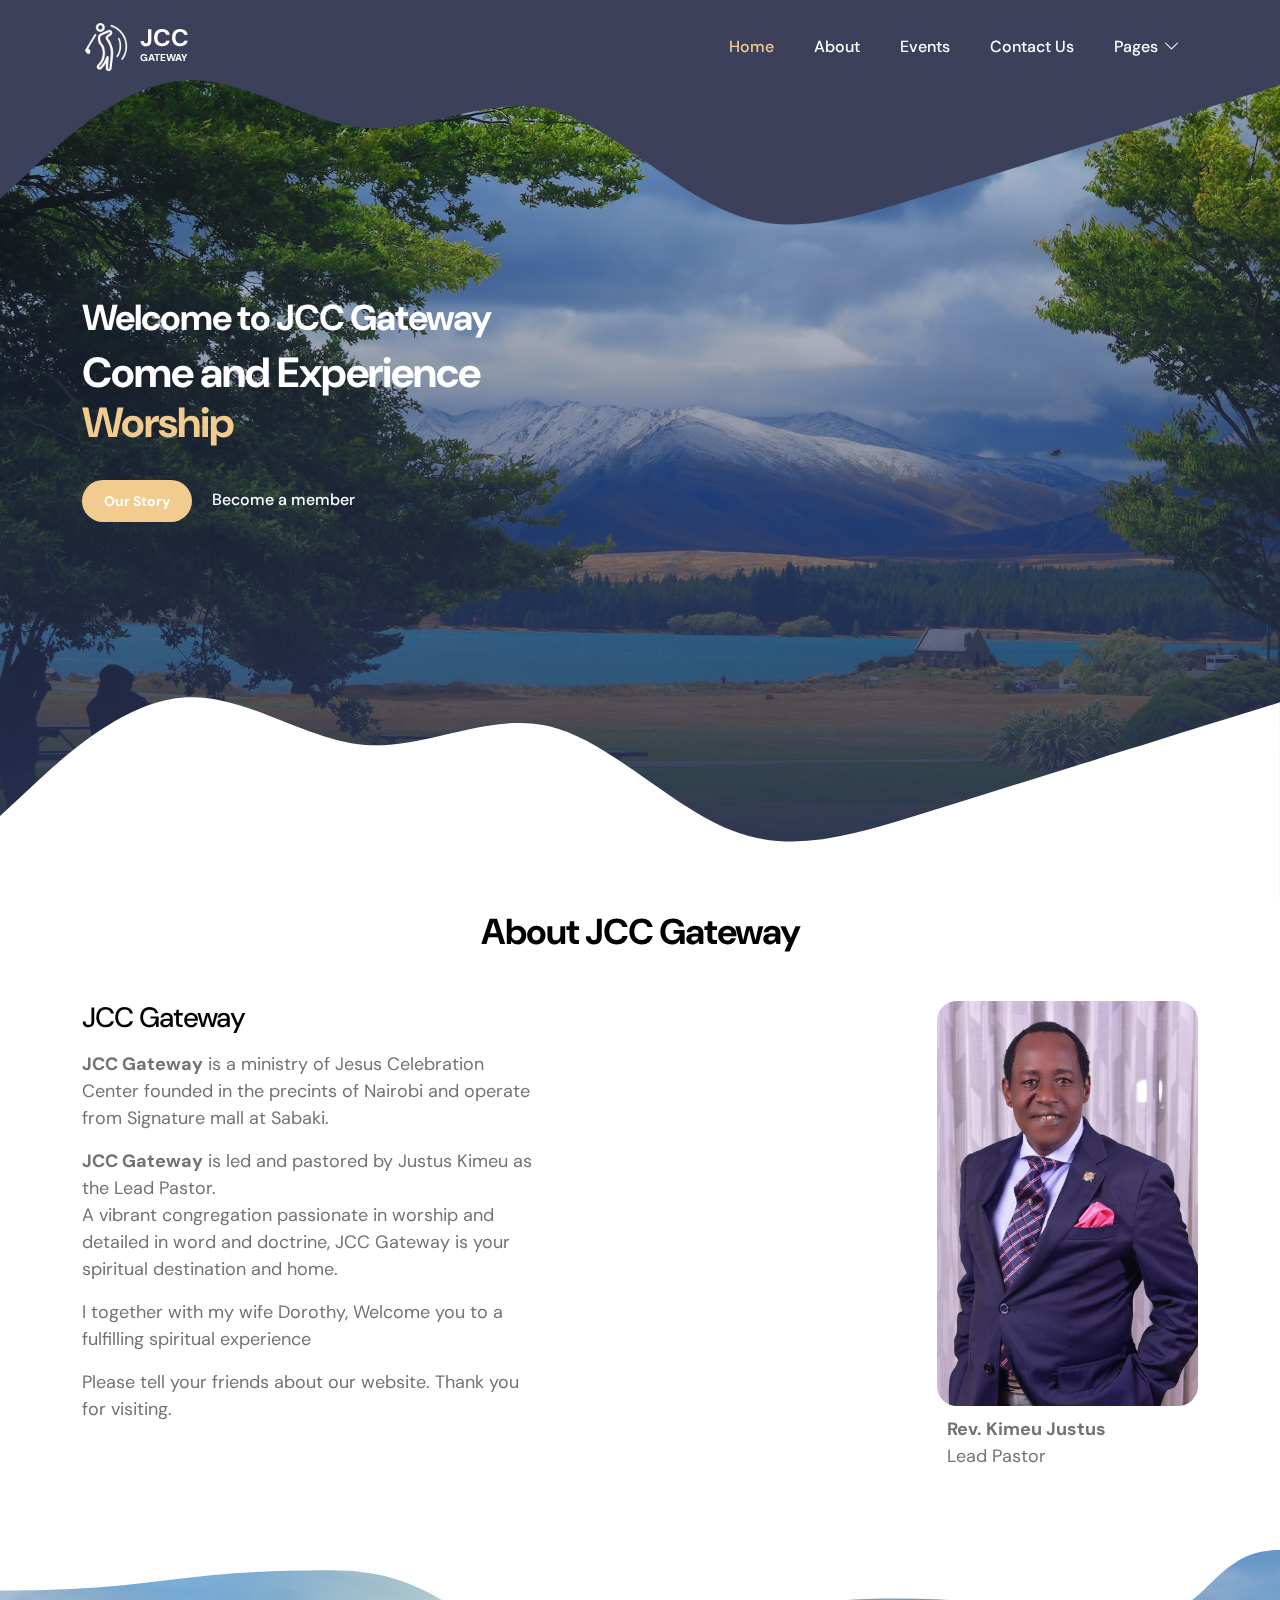
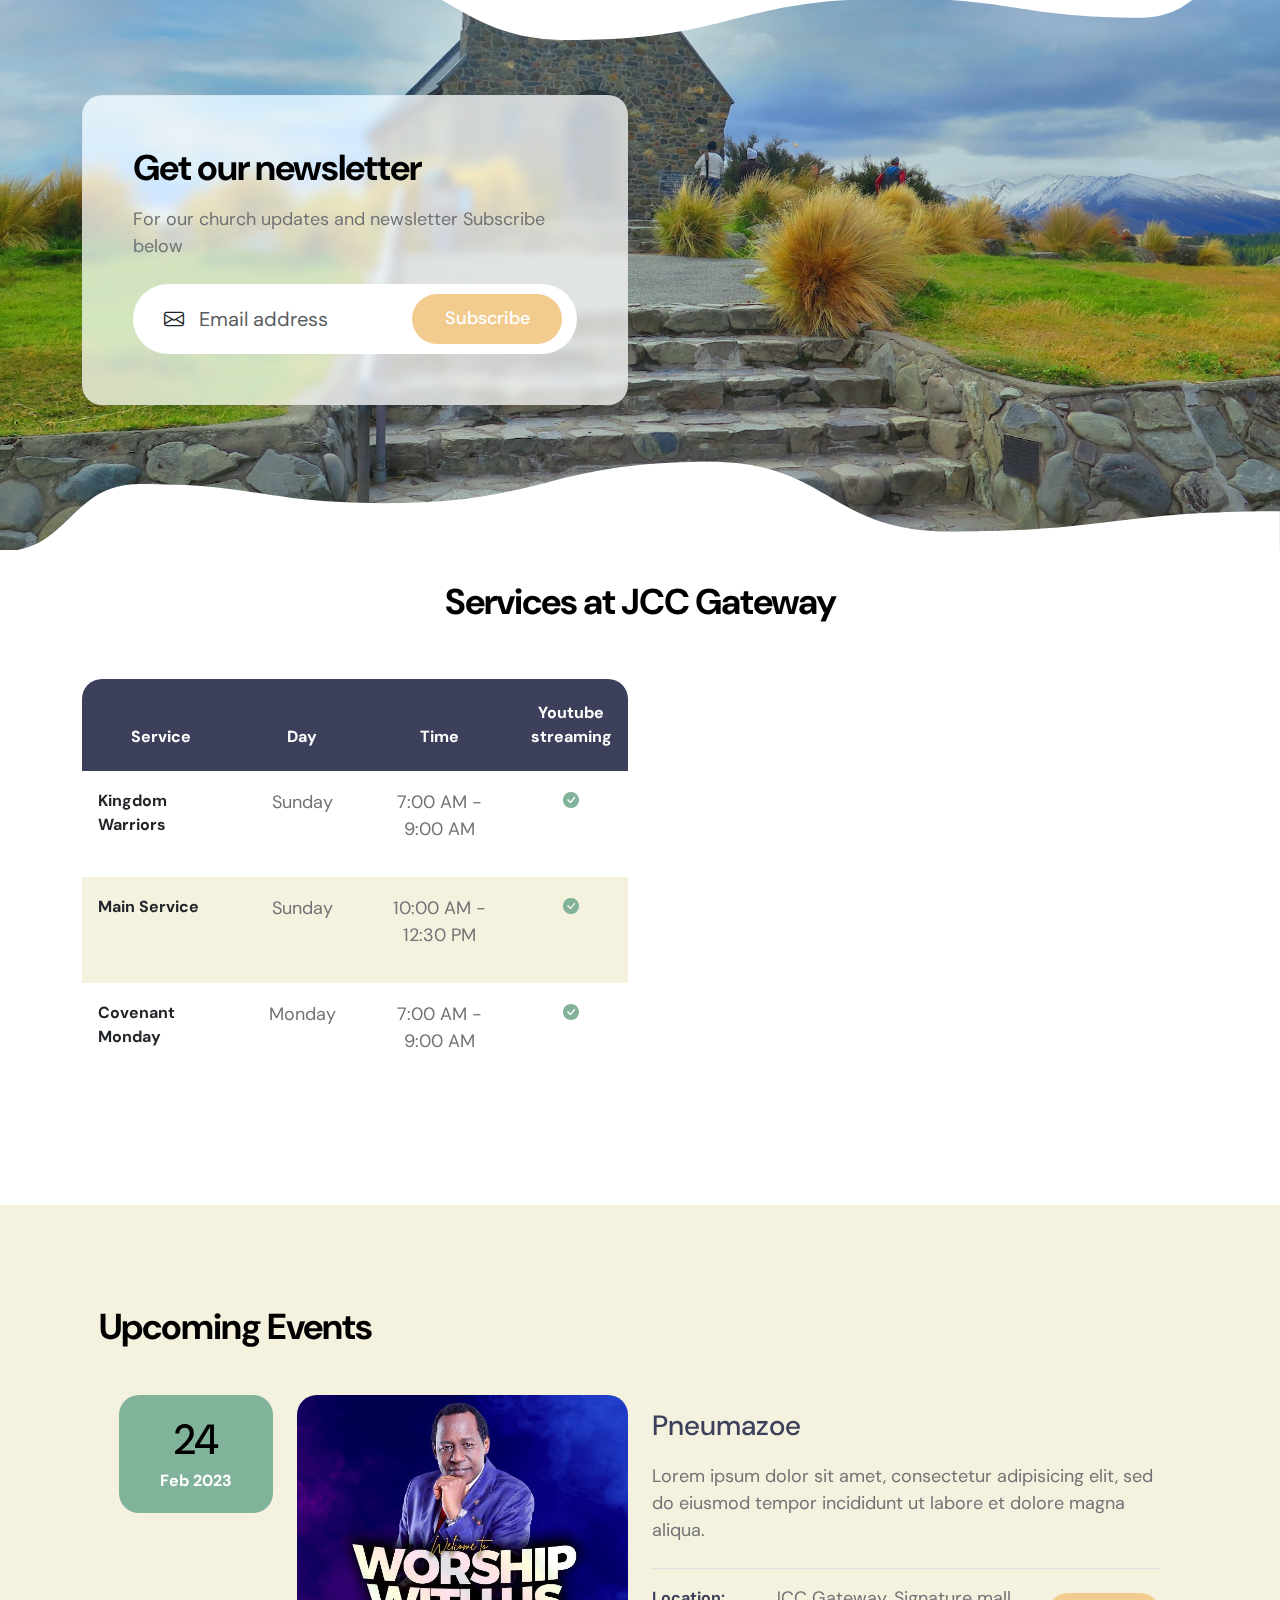
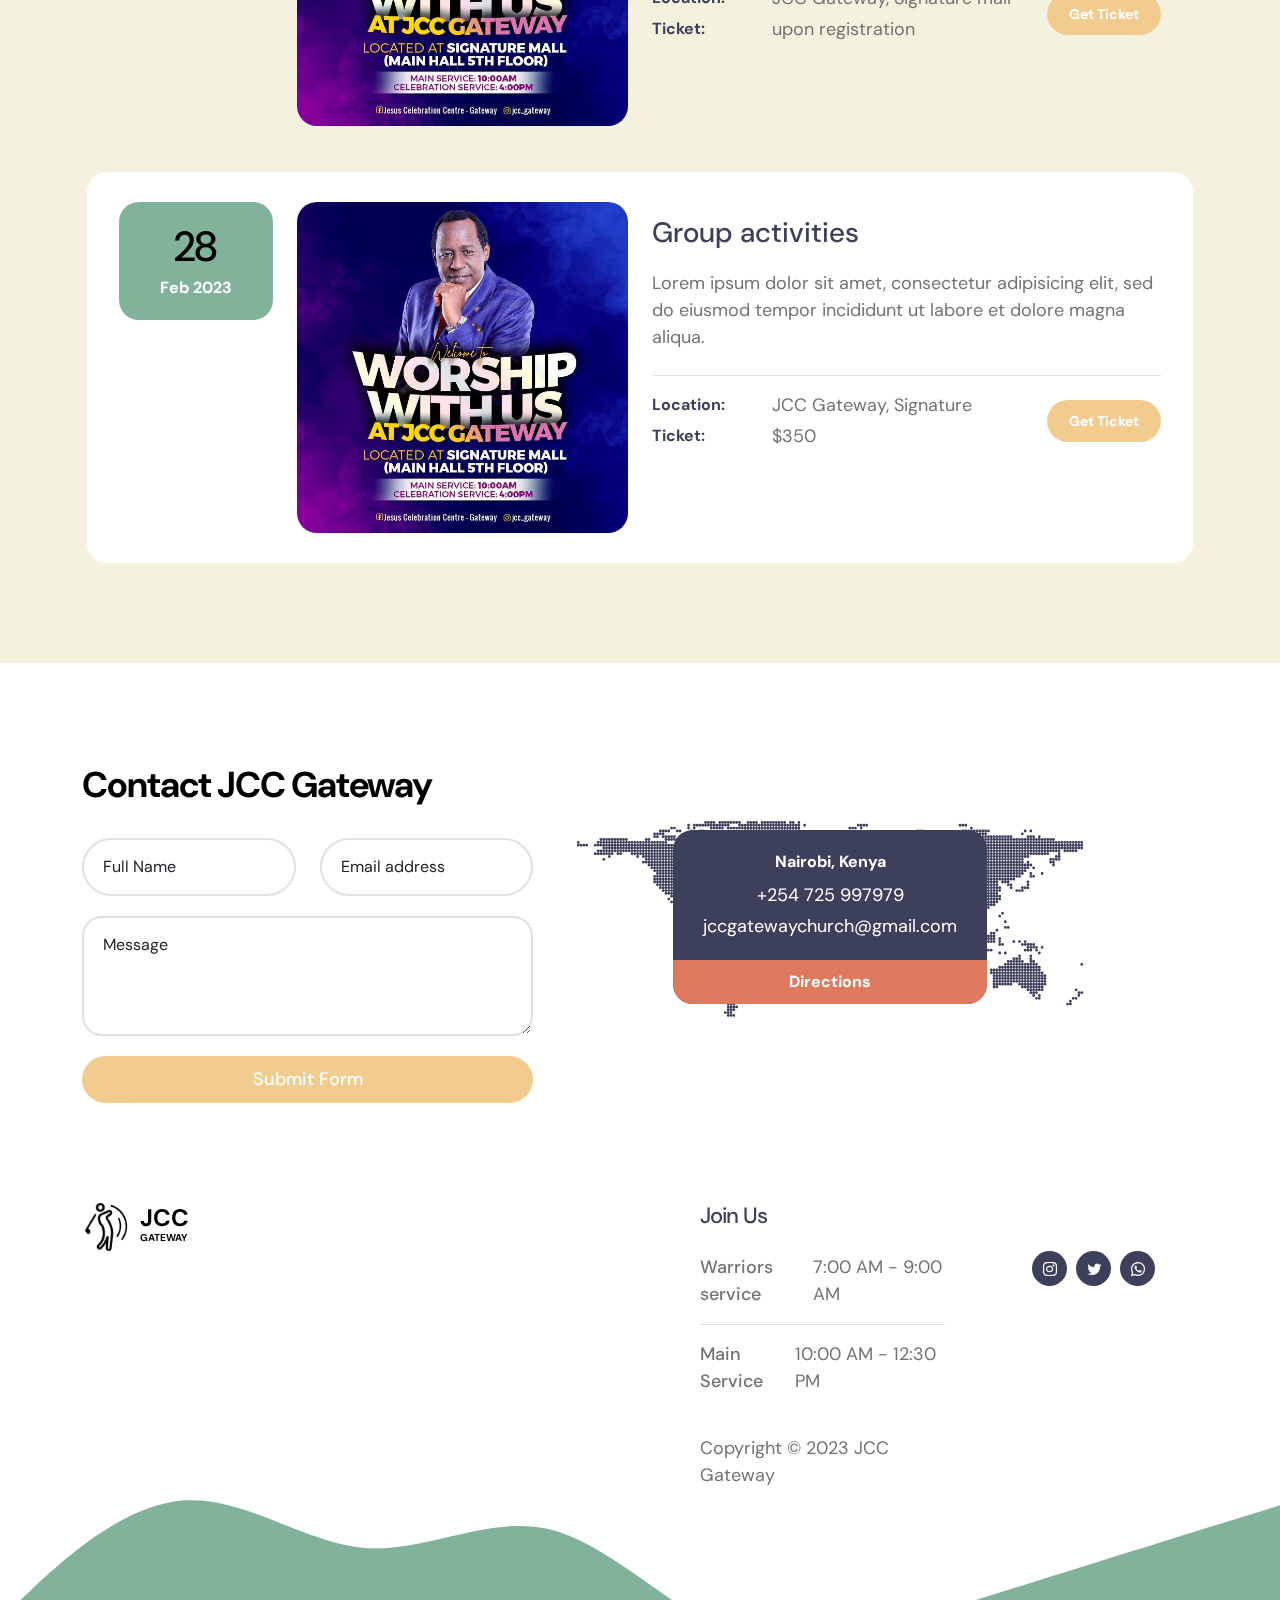
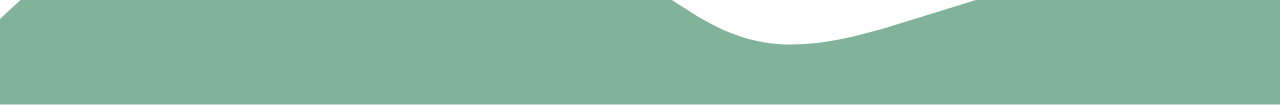
==== index.html @ 5b3441b9 "update" ====
<!doctype html>
<html lang="en">
    <head>
        <meta charset="utf-8">
        <meta name="viewport" content="width=device-width, initial-scale=1">

        <meta name="description" content="">
        <meta name="author" content="">

        <title>JCC Gateway</title>

        <!-- CSS FILES -->                
        <link rel="preconnect" href="https://fonts.googleapis.com">

        <link rel="preconnect" href="https://fonts.gstatic.com" crossorigin>

        <link href="https://fonts.googleapis.com/css2?family=DM+Sans:ital,wght@0,400;0,500;0,700;1,400&display=swap" rel="stylesheet">

        <link href="css/bootstrap.min.css" rel="stylesheet">

        <link href="css/bootstrap-icons.css" rel="stylesheet">

        <link href="css/jccgateway.css" rel="stylesheet">
        

    </head>
    
    <body>

        <main>

            <nav class="navbar navbar-expand-lg">                
                <div class="container">
                    <a class="navbar-brand d-flex align-items-center" href="index.html">
                        <img src="images/logo.png" class="navbar-brand-image img-fluid" alt="JCC Gateway">
                        <span class="navbar-brand-text">
                            JCC
                            <small> Gateway</small>
                        </span>
                    </a>
        
                    <button class="navbar-toggler" type="button" data-bs-toggle="collapse" data-bs-target="#navbarNav" aria-controls="navbarNav" aria-expanded="false" aria-label="Toggle navigation">
                        <span class="navbar-toggler-icon"></span>
                    </button>
    
                    <div class="collapse navbar-collapse" id="navbarNav">
                        <ul class="navbar-nav ms-lg-auto">
                            <li class="nav-item">
                                <a class="nav-link click-scroll" href="#section_1">Home</a>
                            </li>
    
                            <li class="nav-item">
                                <a class="nav-link click-scroll" href="#section_2">About</a>
                            </li>

                            <li class="nav-item">
                                <a class="nav-link click-scroll" href="#section_4">Events</a>
                            </li>

                            <li class="nav-item">
                                <a class="nav-link click-scroll" href="#section_5">Contact Us</a>
                            </li>

                            <li class="nav-item dropdown">
                                <a class="nav-link dropdown-toggle" href="#" id="navbarLightDropdownMenuLink" role="button" data-bs-toggle="dropdown" aria-expanded="false">Pages</a>

                                <ul class="dropdown-menu dropdown-menu-light" aria-labelledby="navbarLightDropdownMenuLink">
                                    <li><a class="dropdown-item" href="event-listing.html">Event Listing</a></li>

                                    <li><a class="dropdown-item" href="event-detail.html">Event Detail</a></li>
                                </ul>
                            </li>
                        </ul>
                    </div>
                </div>
            </nav>

            <section class="hero-section d-flex justify-content-center align-items-center" id="section_1">

                <div class="section-overlay"></div>

                <svg xmlns="http://www.w3.org/2000/svg" viewBox="0 0 1440 320"><path fill="#3D405B" fill-opacity="1" d="M0,224L34.3,192C68.6,160,137,96,206,90.7C274.3,85,343,139,411,144C480,149,549,107,617,122.7C685.7,139,754,213,823,240C891.4,267,960,245,1029,224C1097.1,203,1166,181,1234,160C1302.9,139,1371,117,1406,106.7L1440,96L1440,0L1405.7,0C1371.4,0,1303,0,1234,0C1165.7,0,1097,0,1029,0C960,0,891,0,823,0C754.3,0,686,0,617,0C548.6,0,480,0,411,0C342.9,0,274,0,206,0C137.1,0,69,0,34,0L0,0Z"></path></svg>

                <div class="container">
                    <div class="row">

                        <div class="col-lg-6 col-12 mb-5 mb-lg-0">
                            <h2 class="text-white">Welcome to JCC Gateway</h2>

                            <h1 class="cd-headline rotate-1 text-white mb-4 pb-2">
                                <span>Come and Experience</span>
                                <span class="cd-words-wrapper">
                                    <b class="is-visible">Worship</b>
                                    <b>Praise</b>
                                    <b>Prayer</b>
                                    <b>The love of God</b>
                                </span>
                            </h1>

                            <div class="custom-btn-group">
                                <a href="#section_2" class="btn custom-btn smoothscroll me-3">Our Story</a>

                                <a href="#section_3" class="link smoothscroll">Become a member</a>
                            </div>
                        </div>

                        <div class="col-lg-6 col-12">
                            <div class="ratio ratio-16x9">
                                <iframe width="560" height="315" src="https://www.youtube.com/embed/GUNC5zaCQ8E" title="YouTube video player" frameborder="0" allow="accelerometer; autoplay; clipboard-write; encrypted-media; gyroscope; picture-in-picture; web-share" allowfullscreen></iframe>
                            </div>                            
                        </div>

                    </div>
                </div>

                <svg xmlns="http://www.w3.org/2000/svg" viewBox="0 0 1440 320"><path fill="#ffffff" fill-opacity="1" d="M0,224L34.3,192C68.6,160,137,96,206,90.7C274.3,85,343,139,411,144C480,149,549,107,617,122.7C685.7,139,754,213,823,240C891.4,267,960,245,1029,224C1097.1,203,1166,181,1234,160C1302.9,139,1371,117,1406,106.7L1440,96L1440,320L1405.7,320C1371.4,320,1303,320,1234,320C1165.7,320,1097,320,1029,320C960,320,891,320,823,320C754.3,320,686,320,617,320C548.6,320,480,320,411,320C342.9,320,274,320,206,320C137.1,320,69,320,34,320L0,320Z"></path></svg>
            </section>


            <section class="about-section section-padding" id="section_2">
                <div class="container">
                    <div class="row">

                        <div class="col-lg-12 col-12 text-center">
                            <h2 class="mb-lg-5 mb-4">About JCC Gateway</h2>
                        </div>

                        <div class="col-lg-5 col-12 me-auto mb-4 mb-lg-0">
                            <h3 class="mb-3">JCC Gateway</h3>

                            <p><strong>JCC Gateway</strong> is a ministry of Jesus Celebration Center founded in the precints of Nairobi and operate from Signature mall at Sabaki.</p>
                            <p><strong>JCC Gateway</strong> is led and pastored by Justus Kimeu as the Lead Pastor.<br> A vibrant congregation passionate in worship and detailed in word and doctrine, JCC Gateway is your spiritual destination and home.</p>
                            <p>I together with my wife Dorothy, Welcome you to a fulfilling spiritual experience</p>

                            <p> Please tell your friends about our website. Thank you for visiting.</p>
                        </div>

                        <div class="col-lg-3 col-md-6 col-12 mb-4 mb-lg-0 mb-md-0">
                            <div class="member-block">
                                <div class="member-block-image-wrap">
                                    <img src="images\members\pastor Kimeu.jpg" class="member-block-image img-fluid" alt="">

                                    <ul class="social-icon">
                                       
                                        <li class="social-icon-item">
                                            <a href="https://api.whatsapp.com/send?phone=+254725997979" class="social-icon-link bi-whatsapp"></a>
                                        </li>

                                    </ul>
                                </div>

                                <div class="member-block-info d-flex align-items-center">
                                   <p><b>Rev. Kimeu Justus</b>  <br> Lead Pastor</p>
                                </div>
                            </div>
                        </div>

                       

                    </div>
                </div>
            </section>


            <section class="section-bg-image">
                <svg viewBox="0 0 1265 144" xmlns="http://www.w3.org/2000/svg" xmlns:xlink="http://www.w3.org/1999/xlink"><path fill="rgba(255, 255, 255, 1)" d="M 0 40 C 164 40 164 20 328 20 L 328 20 L 328 0 L 0 0 Z" stroke-width="0"></path> <path fill="rgba(255, 255, 255, 1)" d="M 327 20 C 445.5 20 445.5 89 564 89 L 564 89 L 564 0 L 327 0 Z" stroke-width="0"></path> <path fill="rgba(255, 255, 255, 1)" d="M 563 89 C 724.5 89 724.5 48 886 48 L 886 48 L 886 0 L 563 0 Z" stroke-width="0"></path><path fill="rgba(255, 255, 255, 1)" d="M 885 48 C 1006.5 48 1006.5 67 1128 67 L 1128 67 L 1128 0 L 885 0 Z" stroke-width="0"></path><path fill="rgba(255, 255, 255, 1)" d="M 1127 67 C 1196 67 1196 0 1265 0 L 1265 0 L 1265 0 L 1127 0 Z" stroke-width="0"></path></svg>

                <div class="container">
                    <div class="row">

                        <div class="col-lg-6 col-12">
                            <div class="section-bg-image-block">
                                <h2 class="mb-lg-3">Get our newsletter</h2>

                                <p>For our church  updates and newsletter Subscribe below</p>

                                <form action="#" method="get" class="custom-form mt-lg-4 mt-2" role="form">
                                    <div class="input-group input-group-lg">
                                        <span class="input-group-text bi-envelope" id="basic-addon1"></span>

                                        <input type="email" name="email" id="email" pattern="[^ @]*@[^ @]*" class="form-control" placeholder="Email address" required="">

                                        <button type="submit" class="form-control">Subscribe</button>
                                    </div>
                                </form>
                            </div>
                        </div>

                    </div>
                </div>

                <svg viewBox="0 0 1265 144" xmlns="http://www.w3.org/2000/svg" xmlns:xlink="http://www.w3.org/1999/xlink"><path fill="rgba(255, 255, 255, 1)" d="M 0 40 C 164 40 164 20 328 20 L 328 20 L 328 0 L 0 0 Z" stroke-width="0"></path> <path fill="rgba(255, 255, 255, 1)" d="M 327 20 C 445.5 20 445.5 89 564 89 L 564 89 L 564 0 L 327 0 Z" stroke-width="0"></path> <path fill="rgba(255, 255, 255, 1)" d="M 563 89 C 724.5 89 724.5 48 886 48 L 886 48 L 886 0 L 563 0 Z" stroke-width="0"></path><path fill="rgba(255, 255, 255, 1)" d="M 885 48 C 1006.5 48 1006.5 67 1128 67 L 1128 67 L 1128 0 L 885 0 Z" stroke-width="0"></path><path fill="rgba(255, 255, 255, 1)" d="M 1127 67 C 1196 67 1196 0 1265 0 L 1265 0 L 1265 0 L 1127 0 Z" stroke-width="0"></path></svg>
            </section>


            <section class="membership-section section-padding" id="section_3">
                <div class="container">
                    <div class="row" >

                        <div class="col-lg-12 col-12 text-center mx-auto mb-lg-5 mb-4">
                            <h2><span>Services</span> at JCC Gateway</h2>
                        </div>

                        <div class="col-lg-6 col-12 mb-3 mb-lg-0">
                            

                            <div class="table-responsive">
                                <table class="table text-center">
                                    <thead>
                                        <tr>
                                            <th style="width: 34%;">Service</th>
                                            
                                            <th style="width: 25%;">Day</th>
                                            
                                            <th style="width: 35%;">Time  </th>
                                            
                                            <th style="width: 22%;">Youtube streaming</th>
                                        </tr>
                                    </thead>

                                    <tbody>
                                        <tr>
                                            <th scope="row" class="text-start">Kingdom Warriors</th>
                                            
                                            <td>
                                                <p>Sunday</p>
                                            </td>
                                            
                                            <td>
                                                <p>7:00 AM - 9:00 AM</p>
                                            </td>
                                            
                                            <td>
                                                <i class="bi-check-circle-fill"></i>
                                            </td>
                                        </tr>

                                        <tr>
                                            <th scope="row" class="text-start">Main Service</th>

                                            <td>
                                                <p>Sunday</p>
                                            </td>
                                            
                                            <td>
                                                <p>10:00 AM - 12:30 PM</p>
                                            </td>

                                            <td>
                                                <i class="bi-check-circle-fill"></i>
                                            </td>
                                        </tr>

                                        <tr>
                                            <th scope="row" class="text-start">Covenant Monday</th>

                                            <td>
                                                <p>Monday</p>
                                            </td>
                                            
                                            <td>
                                                <p>7:00 AM - 9:00 AM</p>
                                            </td>

                                            <td>
                                                <i class="bi-check-circle-fill"></i>
                                            </td>
                                        </tr>

                                                                              
                                    </tbody>
                                </table>
                            </div>
                        </div>

                        

                    </div>
                </div>
            </section>


            <section class="events-section section-bg section-padding" id="section_4">
                <div class="container">
                    <div class="row">

                        <div class="col-lg-12 col-12">
                            <h2 class="mb-lg-3">Upcoming Events</h2>
                        </div>

                        <div class="row custom-block mb-3">
                            <div class="col-lg-2 col-md-4 col-12 order-2 order-md-0 order-lg-0">
                                <div class="custom-block-date-wrap d-flex d-lg-block d-md-block align-items-center mt-3 mt-lg-0 mt-md-0">
                                    <h6 class="custom-block-date mb-lg-1 mb-0 me-3 me-lg-0 me-md-0">24</h6>
                                    
                                    <strong class="text-white">Feb 2023</strong>
                                </div>
                            </div>

                            <div class="col-lg-4 col-md-8 col-12 order-1 order-lg-0">
                                <div class="custom-block-image-wrap">
                                    <a href="event-detail.html">
                                        <img src="images/members/profle.jpg" class="custom-block-image img-fluid" alt="">

                                        <i class="custom-block-icon bi-link"></i>
                                    </a>
                                </div>
                            </div>

                            <div class="col-lg-6 col-12 order-3 order-lg-0">
                                <div class="custom-block-info mt-2 mt-lg-0">
                                    <a href="event-detail.html" class="events-title mb-3">Pneumazoe</a>

                                    <p class="mb-0">Lorem ipsum dolor sit amet, consectetur adipisicing elit, sed do eiusmod tempor incididunt ut labore et dolore magna aliqua.</p>

                                    <div class="d-flex flex-wrap border-top mt-4 pt-3">

                                        <div class="mb-4 mb-lg-0">
                                            <div class="d-flex flex-wrap align-items-center mb-1">
                                                <span class="custom-block-span">Location:</span>

                                                <p class="mb-0">JCC Gateway, Signature mall</p>
                                            </div>

                                            <div class="d-flex flex-wrap align-items-center">
                                                <span class="custom-block-span">Ticket:</span>

                                                <p class="mb-0">upon registration</p>
                                            </div>
                                        </div>

                                        <div class="d-flex align-items-center ms-lg-auto">
                                            <a href="event-detail.html" class="btn custom-btn">Get Ticket</a>
                                        </div>
                                    </div>
                                </div>
                            </div>
                        </div>

                        <div class="row custom-block custom-block-bg">
                            <div class="col-lg-2 col-md-4 col-12 order-2 order-md-0 order-lg-0">
                                <div class="custom-block-date-wrap d-flex d-lg-block d-md-block align-items-center mt-3 mt-lg-0 mt-md-0">
                                    <h6 class="custom-block-date mb-lg-1 mb-0 me-3 me-lg-0 me-md-0">28</h6>
                                    
                                    <strong class="text-white">Feb 2023</strong>
                                </div>
                            </div>

                            <div class="col-lg-4 col-md-8 col-12 order-1 order-lg-0">
                                <div class="custom-block-image-wrap">
                                    <a href="event-detail.html">
                                        <img src="images/members/profle.jpg" class="custom-block-image img-fluid" alt="">

                                        <i class="custom-block-icon bi-link"></i>
                                    </a>
                                </div>
                            </div>

                            <div class="col-lg-6 col-12 order-3 order-lg-0">
                                <div class="custom-block-info mt-2 mt-lg-0">
                                    <a href="event-detail.html" class="events-title mb-3">Group  activities</a>

                                    <p class="mb-0">Lorem ipsum dolor sit amet, consectetur adipisicing elit, sed do eiusmod tempor incididunt ut labore et dolore magna aliqua.</p>

                                    <div class="d-flex flex-wrap border-top mt-4 pt-3">

                                        <div class="mb-4 mb-lg-0">
                                            <div class="d-flex flex-wrap align-items-center mb-1">
                                                <span class="custom-block-span">Location:</span>

                                                <p class="mb-0">JCC Gateway, Signature</p>
                                            </div>

                                            <div class="d-flex flex-wrap align-items-center">
                                                <span class="custom-block-span">Ticket:</span>

                                                <p class="mb-0">$350</p>
                                            </div>
                                        </div>

                                        <div class="d-flex align-items-center ms-lg-auto">
                                            <a href="event-detail.html" class="btn custom-btn">Get Ticket</a>
                                        </div>
                                    </div>
                                </div>
                            </div>
                        </div>

                    </div>
                </div>
            </section>


            <section class="contact-section section-padding" id="section_5">
                <div class="container">
                    <div class="row">

                        <div class="col-lg-5 col-12">
                            
                                <form id="contactForm" action="https://formsubmit.co/0788e1368b9f8a50cf21113813e47ee3" method="POST" class="custom-form contact-form" role="form">
									<!--Honeypot-->
									<input type="text" name="_honey" style="display: none;">

									<!--Disable Captcha-->
									<input type="hidden" name="_captcha" value="false">
								<!--Success page-->
									<input type="hidden" name="_next" value="https://jccgatewaydemo.netlify.app/success.html">
                                <h2 class="mb-4 pb-2">Contact JCC Gateway</h2>

                                <div class="row">
                                    <div class="col-lg-6 col-md-6 col-12">
                                        <div class="form-floating">
                                            <input type="text" name="full-name" id="full-name" class="form-control" placeholder="Full Name" required="">
                                            
                                            <label for="floatingInput">Full Name</label>
                                        </div>
                                    </div>

                                    <div class="col-lg-6 col-md-6 col-12"> 
                                        <div class="form-floating">
                                            <input type="email" name="email" id="email" pattern="[^ @]*@[^ @]*" class="form-control" placeholder="Email address" required="">
                                            
                                            <label for="floatingInput">Email address</label>
                                        </div>
                                    </div>

                                    <div class="col-lg-12 col-12">
                                        <div class="form-floating">
                                            <textarea class="form-control" id="message" name="message" placeholder="Describe message here"></textarea>
                                            
                                            <label for="floatingTextarea">Message</label>
                                        </div>

                                        <button type="submit" class="form-control">Submit Form</button>
                                    </div>
                                </div>
                            </form>
                        </div>

                        <div class="col-lg-6 col-12">
                            <div class="contact-info mt-5">
                                <div class="contact-info-item">
                                    <div class="contact-info-body">
                                        <strong>Nairobi, Kenya</strong>

                                        <p class="mt-2 mb-1">
                                            <a href="tel: +254 725 997979" class="contact-link"> 
                                                +254 725 997979
                                            </a>
                                        </p>

                                        <p class="mb-0">
                                            <a href="mailto:jccgatewaychurch@gmail.com" class="contact-link">
                                                jccgatewaychurch@gmail.com
                                            </a>
                                        </p>
                                    </div>

                                    <div class="contact-info-footer">
                                        <a href="#">Directions</a>
                                    </div>
                                </div>

                                <img src="images/WorldMap.svg" class="img-fluid" alt="">
                            </div>
                        </div>

                    </div>
                </div>
            </section>
        </main>

        <footer class="site-footer">
            <div class="container">
                <div class="row">

                    <div class="col-lg-6 col-12 me-auto mb-5 mb-lg-0">
                        <a class="navbar-brand d-flex align-items-center" href="index.html">
                            <img src="images/logo.png" class="navbar-brand-image img-fluid" alt="">
                            <span class="navbar-brand-text">
                                JCC
                                <small>Gateway</small>
                            </span>
                        </a>
                    </div>

                    <div class="col-lg-3 col-12">
                        <h5 class="site-footer-title mb-4">Join Us</h5>

                        <p class="d-flex border-bottom pb-3 mb-3 me-lg-3">
                            <span>Warriors service</span>
                            7:00 AM - 9:00 AM
                        </p>

                        <p class="d-flex me-lg-3">
                            <span>Main Service</span>
                            10:00 AM - 12:30 PM
                        </p>
                        <br>
                        <p class="copyright-text">Copyright © 2023 JCC Gateway</p>
                    </div>

                        <div class="col-lg-2 col-12 ms-auto">
                            <ul class="social-icon mt-lg-5 mt-3 mb-4">
                                <li class="social-icon-item">
                                    <a href="#" class="social-icon-link bi-instagram"></a>
                                </li>

                                <li class="social-icon-item">
                                    <a href="#" class="social-icon-link bi-twitter"></a>
                                </li>

                                <li class="social-icon-item">
                                    <a href="#" class="social-icon-link bi-whatsapp"></a>
                                </li>
                            </ul>
                            
                            
                        </div>

                </div>
            </div>

            <svg xmlns="http://www.w3.org/2000/svg" viewBox="0 0 1440 320"><path fill="#81B29A" fill-opacity="1" d="M0,224L34.3,192C68.6,160,137,96,206,90.7C274.3,85,343,139,411,144C480,149,549,107,617,122.7C685.7,139,754,213,823,240C891.4,267,960,245,1029,224C1097.1,203,1166,181,1234,160C1302.9,139,1371,117,1406,106.7L1440,96L1440,320L1405.7,320C1371.4,320,1303,320,1234,320C1165.7,320,1097,320,1029,320C960,320,891,320,823,320C754.3,320,686,320,617,320C548.6,320,480,320,411,320C342.9,320,274,320,206,320C137.1,320,69,320,34,320L0,320Z"></path></svg>
        </footer>


        <!-- JAVASCRIPT FILES -->
        <script src="js/jquery.min.js"></script>
        <script src="js/bootstrap.bundle.min.js"></script>
        <script src="js/jquery.sticky.js"></script>
        <script src="js/click-scroll.js"></script>
        <script src="js/animated-headline.js"></script>
        <script src="js/modernizr.js"></script>
        <script src="js/custom.js"></script>

    </body>
</html>
---- css/jccgateway.css ----
:root {
  --white-color:                  #ffffff;
  --primary-color:                #81B29A;
  --secondary-color:              #3D405B;
  --section-bg-color:             #F4F1DE;
  --custom-btn-bg-color:          #F2CC8F;
  --custom-btn-bg-hover-color:    #E07A5F;
  --dark-color:                   #000000;
  --p-color:                      #717275;
  --link-hover-color:             #F2CC8F;

  --body-font-family:             'DM Sans', sans-serif;

  --h1-font-size:                 42px;
  --h2-font-size:                 36px;
  --h3-font-size:                 28px;
  --h4-font-size:                 24px;
  --h5-font-size:                 22px;
  --h6-font-size:                 20px;
  --p-font-size:                  18px;
  --menu-font-size:               16px;
  --btn-font-size:                14px;

  --border-radius-large:          100px;
  --border-radius-medium:         20px;
  --border-radius-small:          10px;

  --font-weight-normal:           400;
  --font-weight-medium:           500;
  --font-weight-bold:             700;
}

body {
  background-color: var(--white-color);
  font-family: var(--body-font-family); 
}


/*---------------------------------------
  TYPOGRAPHY               
-----------------------------------------*/

h2,
h3,
h4,
h5,
h6 {
  color: var(--dark-color);
}

h1,
h2,
h3,
h4,
h5,
h6 {
  font-weight: var(--font-weight-medium);
  letter-spacing: -1px;
}

h1 {
  font-size: var(--h1-font-size);
  font-weight: var(--font-weight-bold);
}

h2 {
  font-size: var(--h2-font-size);
  font-weight: var(--font-weight-bold);
}

h3 {
  font-size: var(--h3-font-size);
}

h4 {
  font-size: var(--h4-font-size);
}

h5 {
  font-size: var(--h5-font-size);
}

h6 {
  font-size: var(--h6-font-size);
}

p {
  color: var(--p-color);
  font-size: var(--p-font-size);
  font-weight: var(--font-weight-normal);
}

ul li {
  color: var(--p-color);
  font-size: var(--p-font-size);
  font-weight: var(--font-weight-normal);
}

a, 
button {
  touch-action: manipulation;
  transition: all 0.3s;
}

a {
  display: inline-block;
  color: var(--secondary-color);
  text-decoration: none;
}

a:hover {
  color: var(--link-hover-color);
}

b,
strong {
  font-weight: var(--font-weight-bold);
}


/*---------------------------------------
  SECTION               
-----------------------------------------*/
.section-bg {
  background-color: var(--section-bg-color);
}

.section-padding {
  padding-top: 100px;
  padding-bottom: 100px;
}

.section-overlay {
  content: "";
  background: rgba(0, 0, 0, 0) linear-gradient(rgba(39, 48, 83, 0.01) 0%, rgb(39, 48, 83) 100%) repeat scroll 0% 0%;
  position: absolute;
  top: 0;
  right: 0;
  bottom: 0;
  left: 0;
}

::selection {
  background-color: var(--primary-color);
  color: var(--white-color);
}


/*---------------------------------------
  ANIMATED HEADLINE               
-----------------------------------------*/
.cd-words-wrapper {
  display: inline-block;
  position: relative;
  text-align: left;
}

.cd-words-wrapper b {
  color: var(--link-hover-color);
  display: inline-block;
  position: absolute;
  white-space: nowrap;
  left: 0;
  top: 0;
}

.cd-words-wrapper b.is-visible {
  position: relative;
}

.no-js .cd-words-wrapper b {
  opacity: 0;
}

.no-js .cd-words-wrapper b.is-visible {
  opacity: 1;
}

.cd-headline.rotate-1 .cd-words-wrapper {
  -webkit-perspective: 300px;
  -moz-perspective: 300px;
  perspective: 300px;
}
.cd-headline.rotate-1 b {
  opacity: 0;
  -webkit-transform-origin: 50% 100%;
  -moz-transform-origin: 50% 100%;
  -ms-transform-origin: 50% 100%;
  -o-transform-origin: 50% 100%;
  transform-origin: 50% 100%;
  -webkit-transform: rotateX(180deg);
  -moz-transform: rotateX(180deg);
  -ms-transform: rotateX(180deg);
  -o-transform: rotateX(180deg);
  transform: rotateX(180deg);
}
.cd-headline.rotate-1 b.is-visible {
  opacity: 1;
  -webkit-transform: rotateX(0deg);
  -moz-transform: rotateX(0deg);
  -ms-transform: rotateX(0deg);
  -o-transform: rotateX(0deg);
  transform: rotateX(0deg);
  -webkit-animation: cd-rotate-1-in 1.2s;
  -moz-animation: cd-rotate-1-in 1.2s;
  animation: cd-rotate-1-in 1.2s;
}
.cd-headline.rotate-1 b.is-hidden {
  -webkit-transform: rotateX(180deg);
  -moz-transform: rotateX(180deg);
  -ms-transform: rotateX(180deg);
  -o-transform: rotateX(180deg);
  transform: rotateX(180deg);
  -webkit-animation: cd-rotate-1-out 1.2s;
  -moz-animation: cd-rotate-1-out 1.2s;
  animation: cd-rotate-1-out 1.2s;
}

@-webkit-keyframes cd-rotate-1-in {
  0% {
    -webkit-transform: rotateX(180deg);
    opacity: 0;
  }
  35% {
    -webkit-transform: rotateX(120deg);
    opacity: 0;
  }
  65% {
    opacity: 0;
  }
  100% {
    -webkit-transform: rotateX(360deg);
    opacity: 1;
  }
}
@-moz-keyframes cd-rotate-1-in {
  0% {
    -moz-transform: rotateX(180deg);
    opacity: 0;
  }
  35% {
    -moz-transform: rotateX(120deg);
    opacity: 0;
  }
  65% {
    opacity: 0;
  }
  100% {
    -moz-transform: rotateX(360deg);
    opacity: 1;
  }
}
@keyframes cd-rotate-1-in {
  0% {
    -webkit-transform: rotateX(180deg);
    -moz-transform: rotateX(180deg);
    -ms-transform: rotateX(180deg);
    -o-transform: rotateX(180deg);
    transform: rotateX(180deg);
    opacity: 0;
  }
  35% {
    -webkit-transform: rotateX(120deg);
    -moz-transform: rotateX(120deg);
    -ms-transform: rotateX(120deg);
    -o-transform: rotateX(120deg);
    transform: rotateX(120deg);
    opacity: 0;
  }
  65% {
    opacity: 0;
  }
  100% {
    -webkit-transform: rotateX(360deg);
    -moz-transform: rotateX(360deg);
    -ms-transform: rotateX(360deg);
    -o-transform: rotateX(360deg);
    transform: rotateX(360deg);
    opacity: 1;
  }
}
@-webkit-keyframes cd-rotate-1-out {
  0% {
    -webkit-transform: rotateX(0deg);
    opacity: 1;
  }
  35% {
    -webkit-transform: rotateX(-40deg);
    opacity: 1;
  }
  65% {
    opacity: 0;
  }
  100% {
    -webkit-transform: rotateX(180deg);
    opacity: 0;
  }
}
@-moz-keyframes cd-rotate-1-out {
  0% {
    -moz-transform: rotateX(0deg);
    opacity: 1;
  }
  35% {
    -moz-transform: rotateX(-40deg);
    opacity: 1;
  }
  65% {
    opacity: 0;
  }
  100% {
    -moz-transform: rotateX(180deg);
    opacity: 0;
  }
}
@keyframes cd-rotate-1-out {
  0% {
    -webkit-transform: rotateX(0deg);
    -moz-transform: rotateX(0deg);
    -ms-transform: rotateX(0deg);
    -o-transform: rotateX(0deg);
    transform: rotateX(0deg);
    opacity: 1;
  }
  35% {
    -webkit-transform: rotateX(-40deg);
    -moz-transform: rotateX(-40deg);
    -ms-transform: rotateX(-40deg);
    -o-transform: rotateX(-40deg);
    transform: rotateX(-40deg);
    opacity: 1;
  }
  65% {
    opacity: 0;
  }
  100% {
    -webkit-transform: rotateX(180deg);
    -moz-transform: rotateX(180deg);
    -ms-transform: rotateX(180deg);
    -o-transform: rotateX(180deg);
    transform: rotateX(180deg);
    opacity: 0;
  }
}


/*---------------------------------------
  CUSTOM BUTTON               
-----------------------------------------*/
.custom-btn {
  background: var(--custom-btn-bg-color);
  border: 2px solid transparent;
  border-radius: var(--border-radius-large);
  color: var(--white-color);
  font-size: var(--btn-font-size);
  font-weight: var(--font-weight-bold);
  line-height: normal;
  transition: all 0.3s;
  padding: 10px 20px;
}

.custom-btn:hover {
  background: var(--custom-btn-bg-hover-color);
  color: var(--white-color);
}

.custom-border-btn {
  background: transparent;
  border: 2px solid var(--custom-btn-bg-color);
  color: var(--custom-btn-bg-color);
}

.custom-border-btn:hover {
  background: var(--custom-btn-bg-color);
  border-color: transparent;
  color: var(--white-color);
}

.custom-btn-bg-white {
  border-color: var(--white-color);
  color: var(--white-color);
}

.custom-btn-group .link {
  color: var(--white-color);
  font-weight: var(--font-weight-medium);
}

.custom-btn-group .link:hover {
  color: var(--link-hover-color);
}


/*---------------------------------------
  NAVIGATION BAR & OFFCANVAS              
-----------------------------------------*/
.offcanvas {
  background-color: var(--primary-color);
  padding: 30px;
}

.offcanvas.offcanvas-end {
  border-left: 0;
}

.offcanvas-header .btn-close {
  transition: all 0.3s;
}

.offcanvas-header .btn-close:hover {
  transform: rotate(180deg);
}

.offcanvas svg {
  position: absolute;
  bottom: 0;
  right: 0;
  left: 0;
}

.sticky-wrapper {
  position: absolute;
  top: 0;
  right: 0;
  left: 0;
}

.sticky-wrapper.is-sticky .navbar {
  background-color: rgb(61 64 91);
}

.navbar {
  background: transparent;
  z-index: 99;
  padding-top: 15px;
  padding-bottom: 15px;
}

.navbar-brand,
.navbar-brand:hover {
  font-size: var(--h4-font-size);
  font-weight: var(--font-weight-bold);
  display: block;
  color: var(--dark-color);
  max-width: 48px;
}

.navbar .navbar-brand,
.navbar .navbar-brand:hover {
  color: var(--white-color);
}

.navbar .navbar-brand-image {
  filter: brightness(0) invert(1);
}

.navbar-brand-image {
  width: 48px;
  height: 48px;
}

.navbar-brand-text {
  line-height: normal;
  margin-left: 10px;
  position: relative;
  bottom: 5px;
}

.navbar-brand-text small {
  display: block;
  font-size: 10px;
  line-height: 1;
  text-transform: uppercase;
}

.navbar-expand-lg .navbar-nav .nav-link {
  border-radius: var(--border-radius-large);
  margin: 10px;
  padding: 10px;
}

.navbar-nav .nav-link {
  display: inline-block;
  color: var(--white-color);
  font-size: var(--menu-font-size);
  font-weight: var(--font-weight-medium);
  padding-top: 15px;
  padding-bottom: 15px;
}

.navbar-nav .nav-link.active, 
.navbar-nav .nav-link:hover {
  color: var(--link-hover-color);
}

.navbar .dropdown-menu {
  background: var(--white-color);
  box-shadow: 0 1rem 3rem rgba(0,0,0,.175);
  border: 0;
  display: inherit;
  opacity: 0;
  min-width: 9rem;
  margin-top: 20px;
  padding: 13px 0 10px 0;
  transition: all 0.3s;
  pointer-events: none;
}

.navbar .dropdown-menu::before {
  content: "";
  width: 0;
  height: 0;
  border-left: 20px solid transparent;
  border-right: 20px solid transparent;
  border-bottom: 15px solid var(--white-color);
  position: absolute;
  top: -10px;
  left: 10px;
}

.navbar .dropdown-item {
  display: inline-block;
  color: var(--p-color);
  font-size: var(--menu-font-size);
  font-weight: var(--font-weight-medium);
  position: relative;
}

.navbar .dropdown-item.active, 
.navbar .dropdown-item:active,
.navbar .dropdown-item:focus, 
.navbar .dropdown-item:hover {
  background: transparent;
  color: var(--link-hover-color);
}

.navbar .dropdown-toggle::after {
  content: "\f282";
  display: inline-block;
  font-family: bootstrap-icons !important;
  font-size: var(--copyright-font-size);
  font-style: normal;
  font-weight: normal !important;
  font-variant: normal;
  text-transform: none;
  line-height: 1;
  vertical-align: -.125em;
  -webkit-font-smoothing: antialiased;
  -moz-osx-font-smoothing: grayscale;
  position: relative;
  left: 2px;
  border: 0;
}

@media screen and (min-width: 992px) {
  .navbar .dropdown:hover .dropdown-menu {
    opacity: 1;
    margin-top: 0;
    pointer-events: auto;
  }
}

.navbar-toggler {
  border: 0;
  padding: 0;
  cursor: pointer;
  margin: 0;
  width: 30px;
  height: 35px;
  outline: none;
}

.navbar-toggler:focus {
  outline: none;
  box-shadow: none;
}

.navbar-toggler[aria-expanded="true"] .navbar-toggler-icon {
  background: transparent;
}

.navbar-toggler[aria-expanded="true"] .navbar-toggler-icon:before,
.navbar-toggler[aria-expanded="true"] .navbar-toggler-icon:after {
  transition: top 300ms 50ms ease, -webkit-transform 300ms 350ms ease;
  transition: top 300ms 50ms ease, transform 300ms 350ms ease;
  transition: top 300ms 50ms ease, transform 300ms 350ms ease, -webkit-transform 300ms 350ms ease;
  top: 0;
}

.navbar-toggler[aria-expanded="true"] .navbar-toggler-icon:before {
  transform: rotate(45deg);
}

.navbar-toggler[aria-expanded="true"] .navbar-toggler-icon:after {
  transform: rotate(-45deg);
}

.navbar-toggler .navbar-toggler-icon {
  background: var(--white-color);
  transition: background 10ms 300ms ease;
  display: block;
  width: 30px;
  height: 2px;
  position: relative;
}

.navbar-toggler .navbar-toggler-icon:before,
.navbar-toggler .navbar-toggler-icon:after {
  transition: top 300ms 350ms ease, -webkit-transform 300ms 50ms ease;
  transition: top 300ms 350ms ease, transform 300ms 50ms ease;
  transition: top 300ms 350ms ease, transform 300ms 50ms ease, -webkit-transform 300ms 50ms ease;
  position: absolute;
  right: 0;
  left: 0;
  background: var(--white-color);
  width: 30px;
  height: 2px;
  content: '';
}

.navbar-toggler .navbar-toggler-icon::before {
  top: -8px;
}

.navbar-toggler .navbar-toggler-icon::after {
  top: 8px;
}


/*---------------------------------------
  HERO        
-----------------------------------------*/
.hero-section {
  background-image: url('../images/topimage.jpg');
  background-repeat: no-repeat;
  background-size: cover;
  background-position: center;
  position: relative;
  padding-top: 100px;
  padding-bottom: 100px;
  height: 100vh;
  min-height: 670px;
  margin-bottom: -90px;
}

.hero-50 {
  height: auto;
  min-height: 540px;
  margin-bottom: -100px;
}

.hero-50 .container + svg {
  transform: rotate(180deg);
}

.hero-section .ratio {
  border-radius: var(--border-radius-medium);
  overflow: hidden;
}

.hero-section svg {
  position: absolute;
  right: 0;
  left: 0;
}

.hero-section > svg {
  top: 0;
}

.hero-section .container + svg {
  top: auto;
  bottom: -1px;
}

.hero-section .row {
  position: relative;
  z-index: 22;
}


/*---------------------------------------
  BACKGROUND IMAGE SECTION        
-----------------------------------------*/
.section-bg-image {
  background-image: url('../images/bottomimage.jpg');
  background-repeat: no-repeat;
  background-size: cover;
  background-position: center;
  position: relative;
  margin-bottom: -70px;
}

.section-bg-image .container + svg {
  transform: rotate(180deg);
  position: relative;
  bottom: -1px;
}

.section-bg-image-block {
  -webkit-backdrop-filter: blur(5px) saturate(180%);
  backdrop-filter: blur(5px) saturate(180%);
  background-color: rgba(255, 255, 255, 0.75);
  border-radius: var(--border-radius-medium);
  border: 1px solid rgba(209, 213, 219, 0.3);
  border-radius: var(--border-radius-medium);
  padding: 50px;
}

.section-bg-image-block .input-group {
  background-color: var(--white-color);
  border-radius: var(--border-radius-large);
  padding: 10px 15px;
}

.section-bg-image-block .input-group-text {
  background-color: transparent;
  border: 0;
}

.section-bg-image-block input[type="email"] {
  border: 0;
  box-shadow: none;
  margin-bottom: 0;
  padding-left: 0;
}

.section-bg-image-block button[type="submit"] {
  background-color: var(--primary-color);
  border: 0;
  border-radius: var(--border-radius-large) !important;
  color: var(--white-color);
  max-width: 150px;
}


/*---------------------------------------
  ABOUT SECTOIN              
-----------------------------------------*/
.about-section {
  padding-bottom: 70px;
}

.member-block-image-wrap {
  border-radius: var(--border-radius-medium);
  position: relative;
  overflow: hidden;
}

.member-block-image-wrap:hover .member-block-image {
  transform: scale(1.2);
}

.member-block-image-wrap:hover .social-icon {
  opacity: 1;
}

.member-block-image-wrap .social-icon {
  background-color: var(--white-color);
  border-radius: var(--border-radius-large);
  position: absolute;
  top: 50%;
  left: 50%;
  transform: translate(-50%, -50%);
  opacity: 0;
  transition: all 0.5s;
  padding: 15px 20px;
  width: auto;
}

.member-block-image {
  transition: all 0.3s;
}

.member-block-info {
  padding: 10px;
}

.member-block-info h4,
.member-block-info p {
  margin-bottom: 0;
}


/*---------------------------------------
  CUSTOM BLOCK              
-----------------------------------------*/
.custom-block {
  border-radius: var(--border-radius-medium);
  position: relative;
  overflow: hidden;
  padding: 30px 20px;
}

.custom-block-bg {
  background: var(--white-color);
}

.custom-block-date-wrap {
  background-color: var(--primary-color);
  border-radius: var(--border-radius-medium);
  text-align: center;
  padding: 20px 30px;
}

.custom-block-date {
  font-size: var(--h1-font-size);
}

.custom-block-image-wrap {
  border-radius: var(--border-radius-medium);
  position: relative;
  overflow: hidden;
}

.custom-block-image-wrap:hover .custom-block-image {
  transform: scale(1.2);
}

.custom-block-image-wrap:hover .custom-block-icon {
  opacity: 1;
}

.custom-block-image {
  transition: all 0.3s;
}

.custom-block-image-wrap .custom-block-date-wrap,
.custom-block-image-wrap .custom-btn-wrap {
  position: absolute;
  bottom: 0;
}

.custom-block-image-wrap .custom-block-date-wrap {
  border-radius: 0;
  left: 0;
  width: 50%;
  padding: 12.30px 20px;
}

.custom-block-image-wrap .custom-btn-wrap {
  right: 0;
  width: 50%;
}

.custom-block-image-wrap .custom-btn  {
  border-radius: 0;
  display: block;
  padding: 15px 20px;
}

.custom-block-info {
  padding-top: 10px;
}

.custom-block-image-wrap + .custom-block-info {
  padding-top: 20px;
}

.custom-block-span {
  color: var(--secondary-color);
  font-weight: var(--font-weight-bold);
  min-width: 110px;
  margin-right: 10px;
}

.custom-block-icon {
  background: var(--custom-btn-bg-color);
  border-radius: var(--border-radius-large);
  color: var(--white-color);
  width: 60px;
  height: 60px;
  line-height: 60px;
  text-align: center;
  font-size: var(--h3-font-size);
  position: absolute;
  top: 50%;
  left: 50%;
  transform: translate(-50%, -50%);
  opacity: 0;
  transition: all 0.5s;
}

.custom-block-icon:hover {
  background: var(--custom-btn-bg-hover-color);
  color: var(--white-color);
}


/*---------------------------------------
  EVENTS SECTION            
-----------------------------------------*/
.events-section.section-bg .container > .row {
  margin-right: 5px;
  margin-left: 5px;
}

.events-section.section-bg .container > .row .row {
  margin: auto;
}

.events-listing-section {
  margin-bottom: 100px;
}

.events-detail-section .custom-block-info {
  padding: 40px 60px;
}

.events-detail-info {
  background-color: var(--section-bg-color);
  border-radius: var(--border-radius-medium);
  padding: 50px 25px;
}

.events-title {
  font-size: var(--h3-font-size);
  font-weight: var(--font-weight-medium);
}


/*---------------------------------------
  MEMBERSHIP SECTION            
-----------------------------------------*/
.membership-section .container {
  position: relative;
  z-index: 2;
}

.table-responsive {
  border-radius: var(--border-radius-medium);
}

.table-responsive tbody, 
.table-responsive td, 
.table-responsive tfoot, 
.table-responsive th, 
.table-responsive thead, 
.table-responsive tr {
  border: 0;
}

.table-responsive thead tr {
  background-color: var(--secondary-color);
  color: var(--white-color);
}

.table-responsive thead th {
  padding: 22px 16px !important;
}

.table-responsive tbody tr:nth-child(even) {
  background-color: var(--section-bg-color);
}

.table>:not(caption)>*>* {
  padding: 18px 16px;
}

.table-responsive .bi-check-circle-fill {
  color: var(--primary-color);
}

.table-responsive .bi-x-circle-fill {
  color: var(--custom-btn-bg-hover-color);
}

.membership-form {
  background-color: var(--secondary-color);
  border-radius: var(--border-radius-medium);
  padding: 35px;
}

.membership-form .form-floating>textarea {
  border-radius: var(--border-radius-medium);
  height: 100px;
}


/*---------------------------------------
  CONTACT               
-----------------------------------------*/
.contact-form .form-floating>textarea {
  border-radius: var(--border-radius-medium);
  height: 120px;
}

.contact-info {
  position: relative;
}

.contact-info-item {
  background: var(--secondary-color);
  border-radius: var(--border-radius-medium);
  position: absolute;
  overflow: hidden;
  top: 50%;
  left: 50%;
  transform: translate(-50%, -50%);
  text-align: center;
}

.contact-info-body {
  padding: 20px 30px;
}

.contact-info-body strong,
.contact-info-item a {
  color: var(--white-color);
}

.contact-info-footer {
  background-color: var(--custom-btn-bg-hover-color);
  padding: 10px 20px;
  transition: all 0.3s;
}

.contact-info-footer:hover {
  background-color: var(--custom-btn-bg-color);
}

.contact-info-footer a {
  display: block;
  font-weight: var(--font-weight-bold);
}


/*---------------------------------------
  SITE FOOTER            
-----------------------------------------*/
.site-footer {
  position: relative;
  padding-bottom: 200px;
}

.site-footer .container {
  position: relative;
  z-index: 2;
}

.site-footer svg {
  position: absolute;
  bottom: 0;
  right: 0;
  left: 0;
  pointer-events: none;
}

.site-footer-title {
  color: var(--secondary-color);
}

.site-footer p span {
  font-weight: var(--font-weight-medium);
  margin-right: auto;
}


/*---------------------------------------
  CUSTOM FORM               
-----------------------------------------*/
.custom-form .form-control {
  border-radius: var(--border-radius-large);
  border-width: 2px;
  box-shadow: none;
  color: var(--p-color);
  margin-bottom: 20px;
  padding: 10px;
  padding-left: 20px;
  outline: none;
}

.custom-form .form-control:focus,
.custom-form .form-control:hover {
  border-color: var(--dark-color);
}

.form-floating>label {
  padding-left: 20px;
}

.custom-form button[type="submit"] {
  background: var(--custom-btn-bg-color);
  border: none;
  border-radius: var(--border-radius-large);
  color: var(--white-color);
  font-size: var(--p-font-size);
  font-weight: var(--font-weight-medium);
  transition: all 0.3s;
  margin-bottom: 0;
  padding-left: 10px;
}

.custom-form button[type="submit"]:hover,
.custom-form button[type="submit"]:focus {
  background: var(--custom-btn-bg-hover-color);
  border-color: transparent;
}

.header-form {
  position: relative;
}

.header-form .form-control {
  padding-left: 42px;
}

.header-form-icon {
  width: 24px;
  position: absolute;
  top: 0;
  margin: 12px;
  margin-left: 15px;
}


/*---------------------------------------
  SOCIAL ICON               
-----------------------------------------*/
.social-icon {
  margin: 0;
  padding: 0;
}

.social-icon-item {
  list-style: none;
  display: inline-block;
  vertical-align: top;
}

.social-icon-link {
  background: var(--secondary-color);
  border-radius: var(--border-radius-large);
  color: var(--white-color);
  font-size: var(--btn-font-size);
  display: block;
  margin-right: 5px;
  text-align: center;
  width: 35px;
  height: 35px;
  line-height: 36px;
  transition: background 0.2s, color 0.2s;
}

.social-icon-link:hover {
  background: var(--primary-color);
  color: var(--white-color);
}


/*---------------------------------------
  RESPONSIVE STYLES               
-----------------------------------------*/
@media screen and (max-width: 991px) {
  h1 {
    font-size: 36px;
  }

  h2 {
    font-size: 28px;
  }

  h3 {
    font-size: 22px;
  }

  h4 {
    font-size: 20px;
  }

  h5 {
    font-size: 18px;
  }

  h6 {
    font-size: 16px;
  }

  .section-padding {
    padding-top: 50px;
    padding-bottom: 50px;
  }
  
  .navbar {
    background-color: var(--secondary-color);
  }

  .navbar-nav .dropdown-menu {
    position: relative;
    left: 10px;
    opacity: 1;
    pointer-events: auto;
    max-width: 155px;
    margin-top: 15px;
    margin-bottom: 15px;
  }

  .navbar-expand-lg .navbar-nav {
    padding-top: 15px;
    padding-bottom: 10px;
  }

  .navbar-expand-lg .navbar-nav .nav-link {
    margin: 5px;
    padding: 0;
  }

  .hero-section {
    position: relative;
    top: 82px;
    margin-bottom: 82px;
  }

  .events-listing-section {
    margin-bottom: 50px;
  }

  .events-detail-section .custom-block-info {
    padding: 40px;
  }

  .events-detail-info {
    padding: 35px 25px;
  }

  .contact-info-item {
    width: 60%;
  }

  .events-detail-section .contact-info-item {
    width: 70%;
  }

  .section-bg-image {
    margin-bottom: 0;
  }

  .section-bg-image-block {
    padding: 30px;
  }

  .site-footer {
    padding-top: 20px;
    padding-bottom: 100px;
  }
}

@media screen and (max-width: 480px) {
  .navbar-brand {
    font-size: var(--p-font-size);
  }

  .navbar-brand-icon {
    width: 30px;
    height: 30px;
  }

  .navbar-brand-icon::after {
    top: 5px;
  }

  .section-bg-image-block {
    padding: 30px;
  }

  .contact-info-item {
    width: 72%;
  }
}

@media screen and (max-width: 360px) {
  .custom-btn {
    font-size: 12px;
    padding: 4px 12px;
  }
}
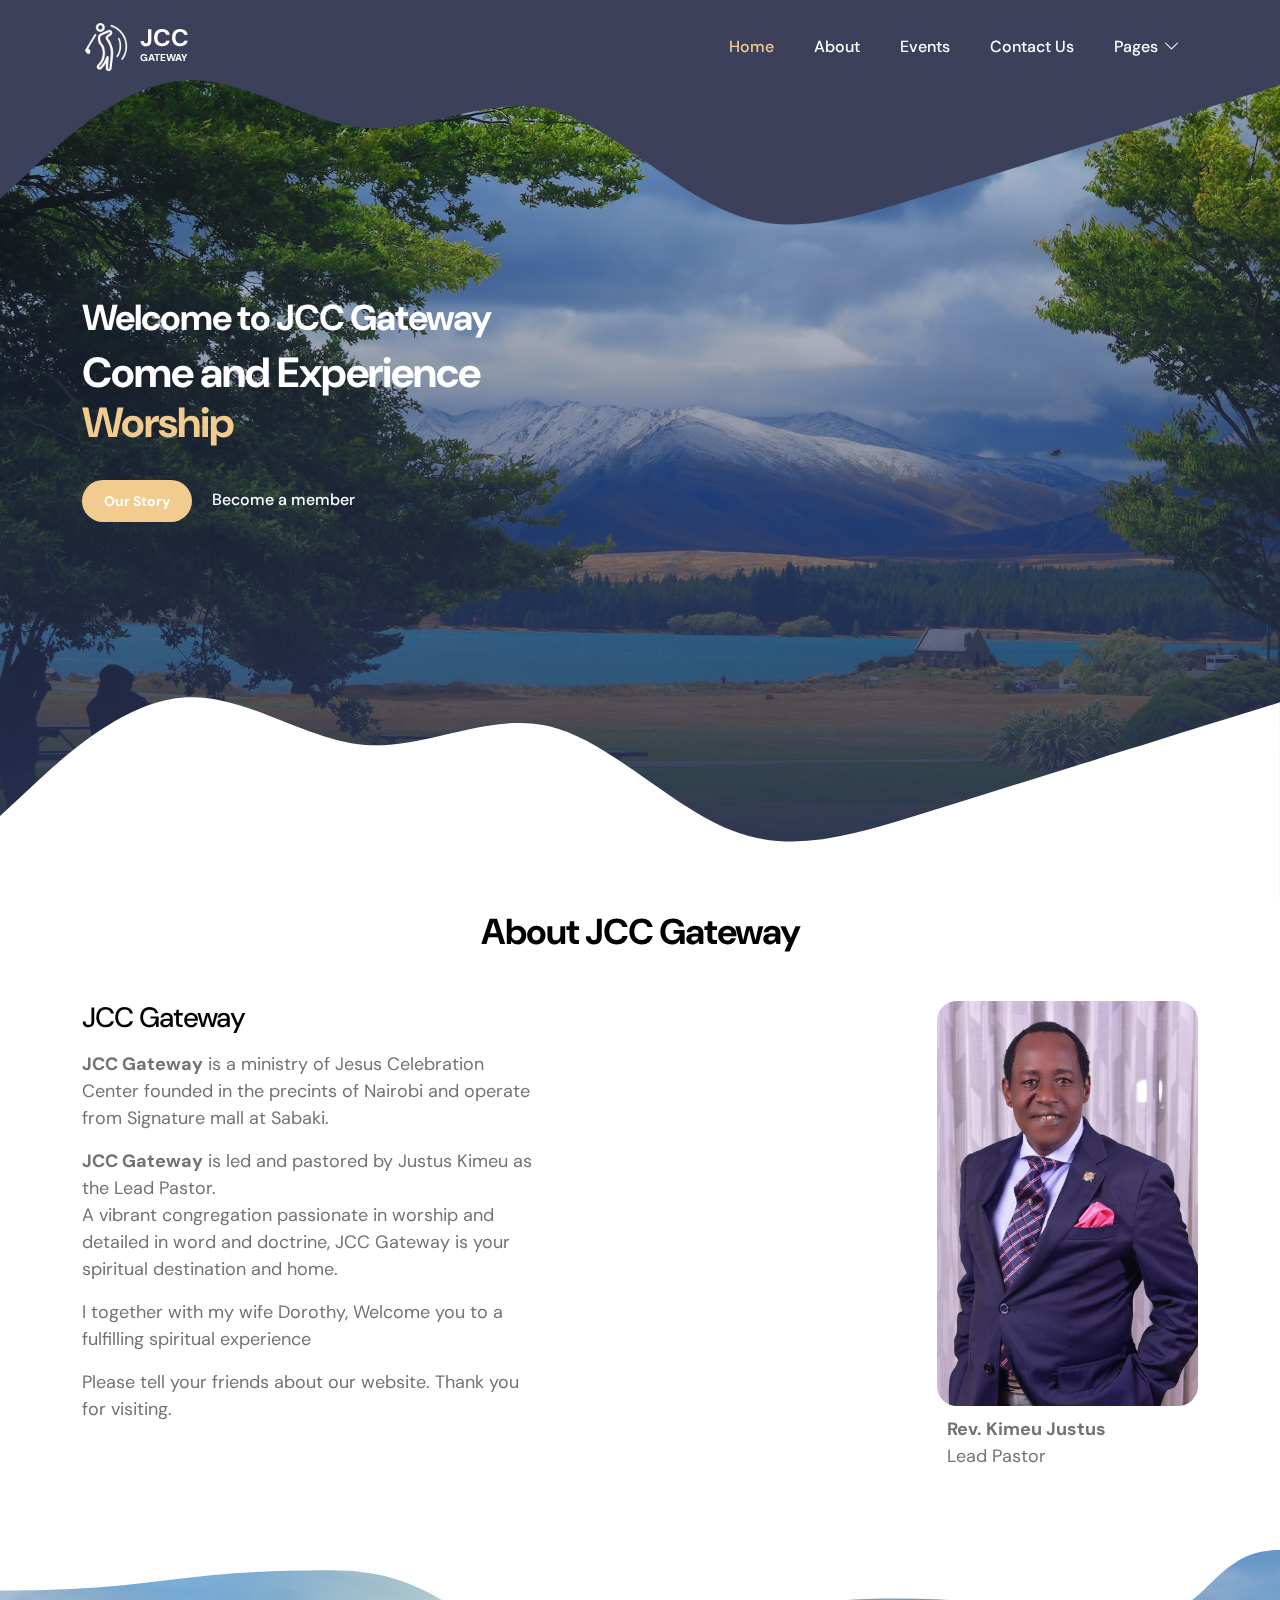
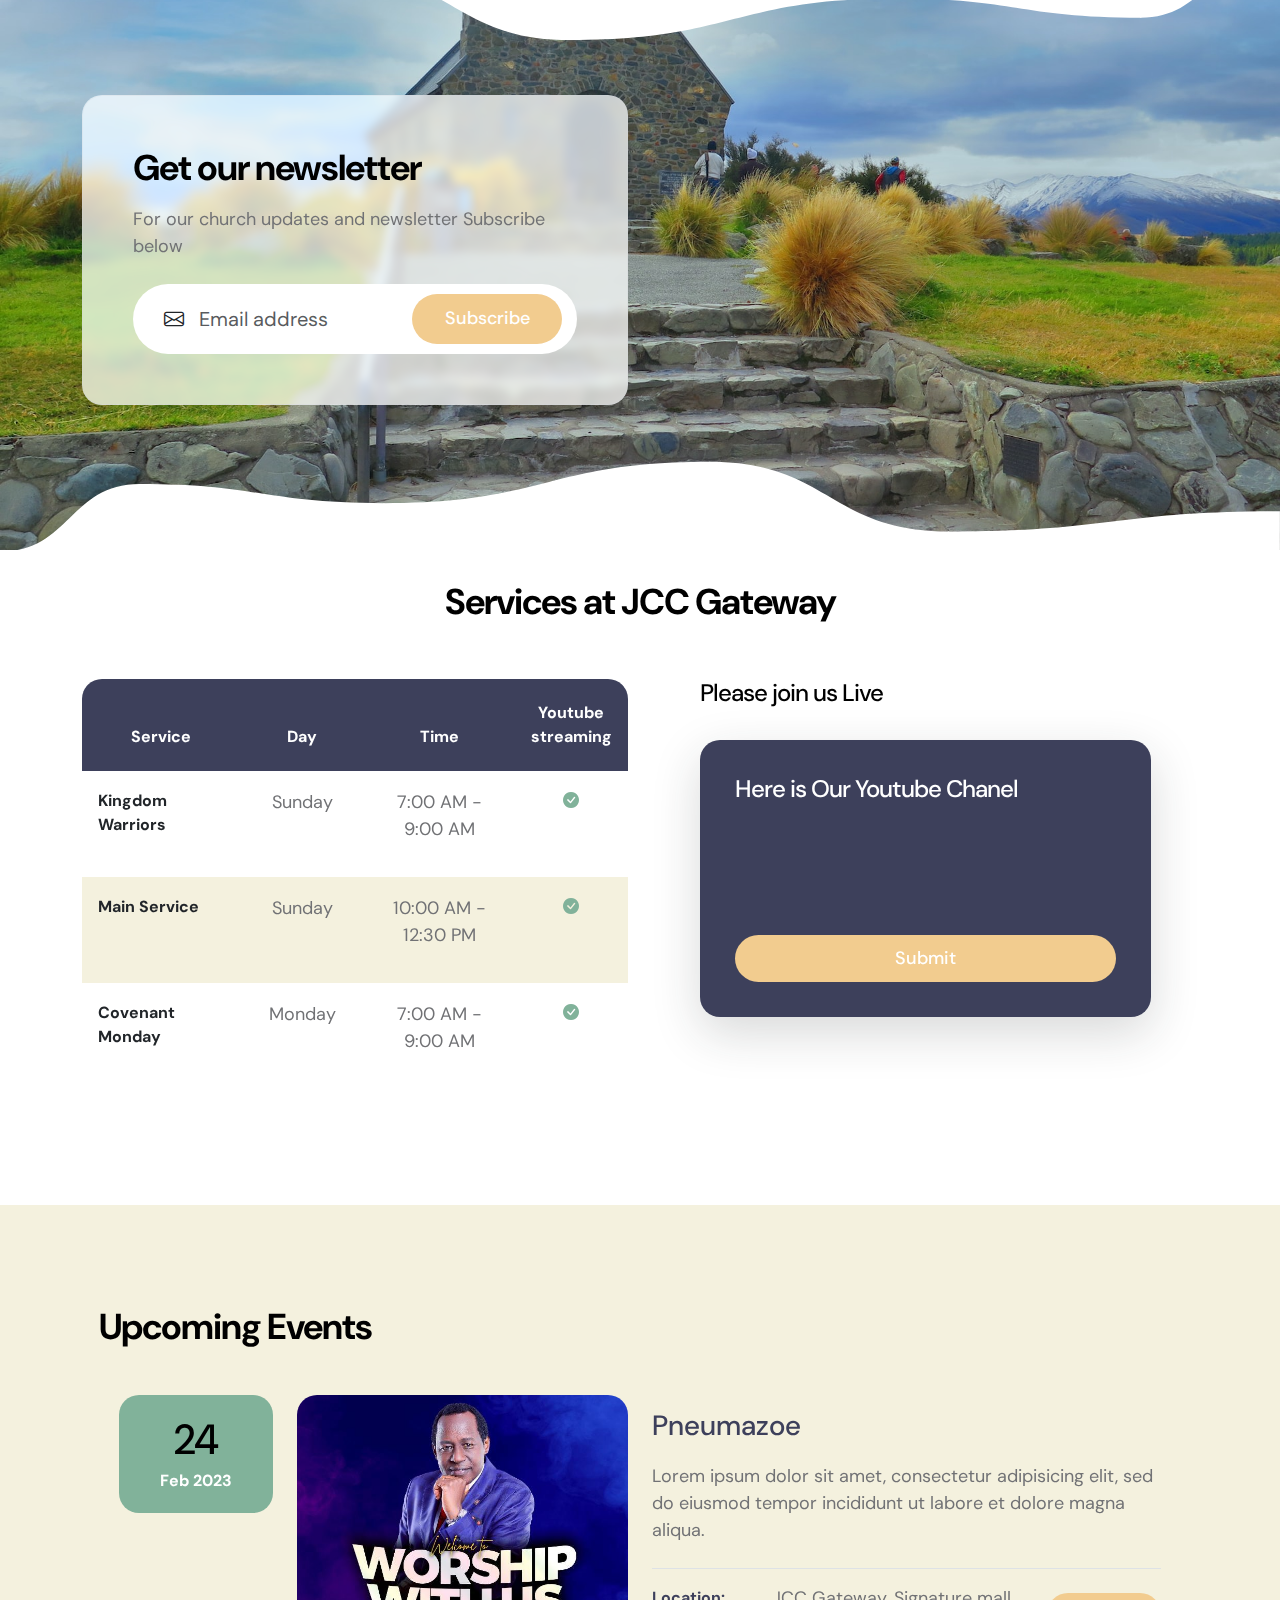
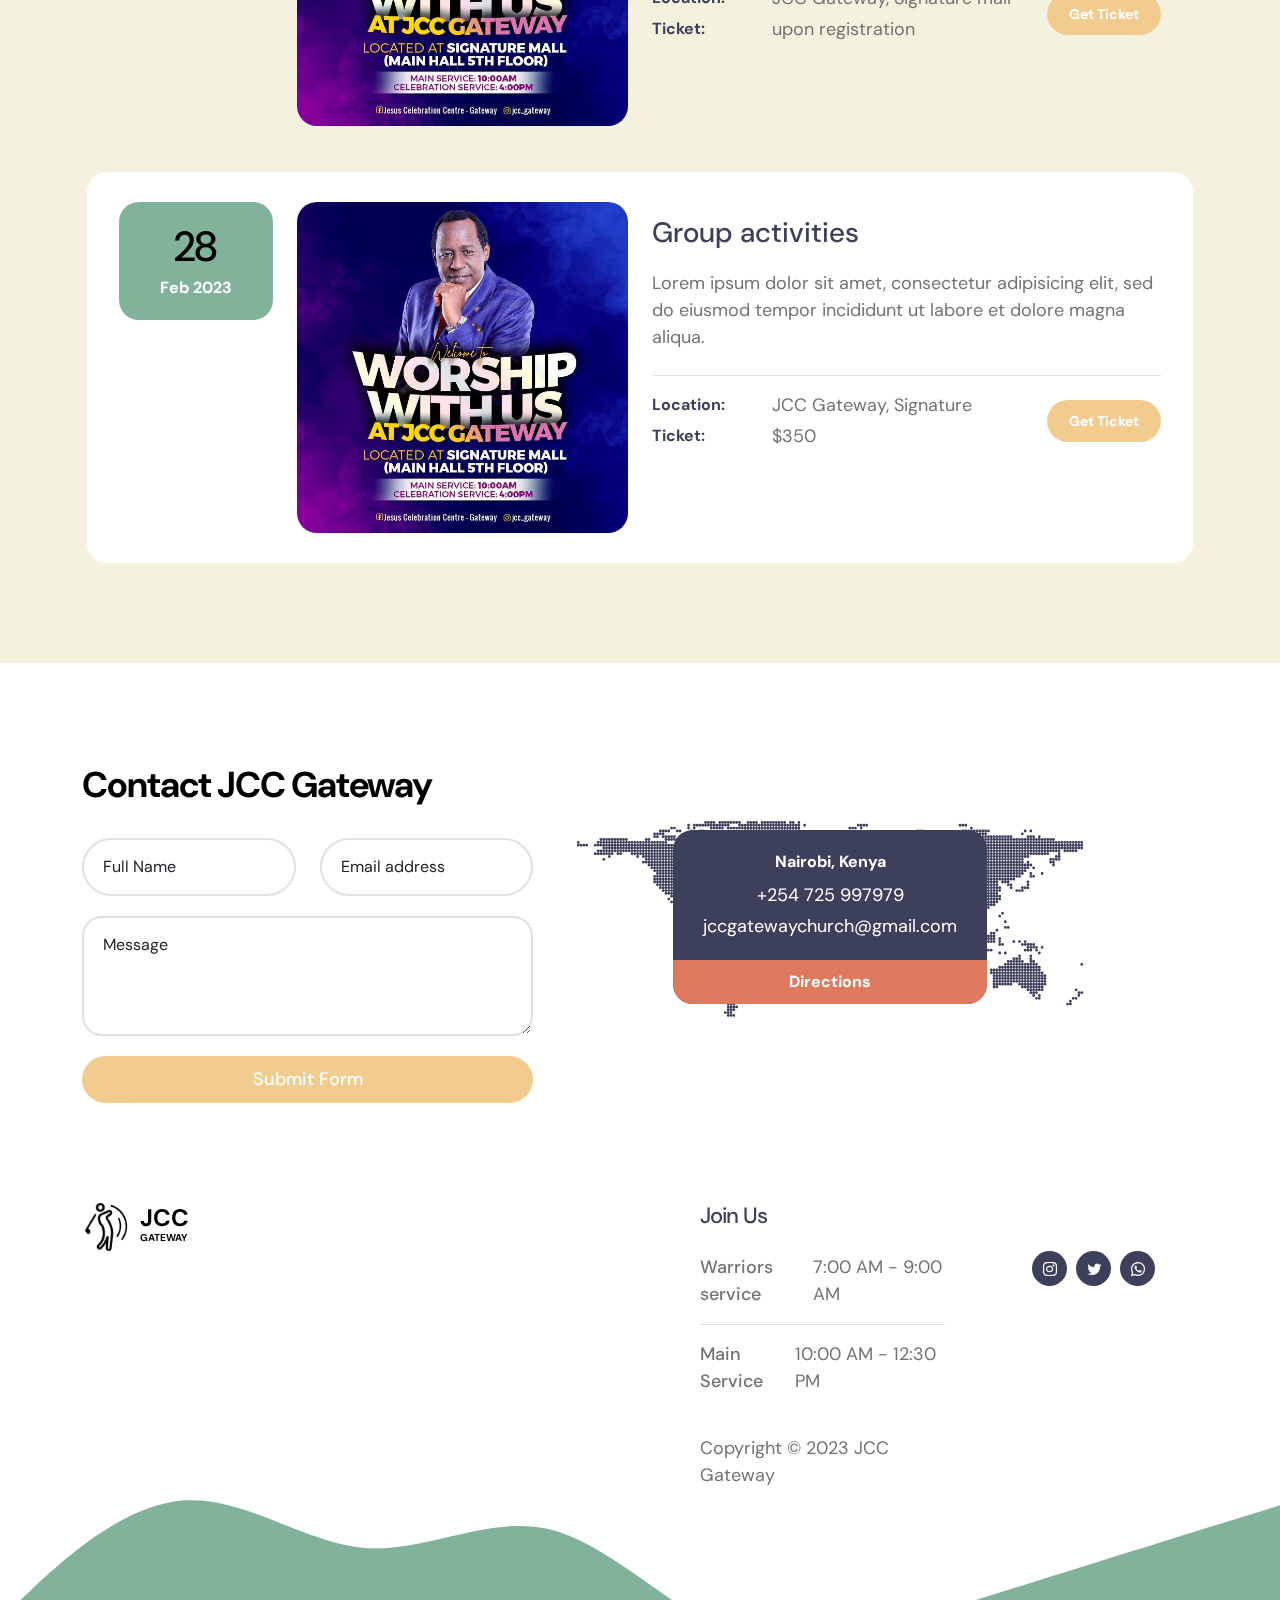
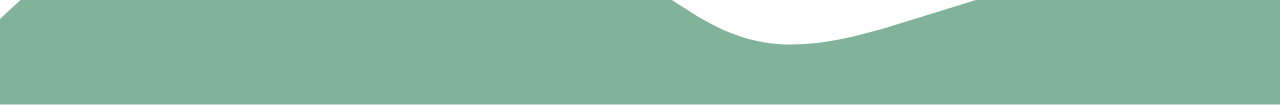
==== commit 1e5735c6: "introducing the youtube chanel" ====
--- a/index.html
+++ b/index.html
@@ -273,6 +273,21 @@
                             </div>
                         </div>
 
+                        <div class="col-lg-5 col-12 mx-auto">
+                            <h4 class="mb-4 pb-lg-2">Please join us Live</h4>
+                                <form action="#" method="post" class="custom-form membership-form shadow-lg" role="form">
+                                    <h4 class="text-white mb-4">Here is Our Youtube Chanel</h4>
+                                    <div class="col-lg-6 col-12">
+                                        <div class="ratio ratio-16x9">
+                                            <iframe width="560" height="315" src="https://www.youtube.com/embed/GUNC5zaCQ8E" title="YouTube video player" frameborder="0" allow="accelerometer; autoplay; clipboard-write; encrypted-media; gyroscope; picture-in-picture; web-share" allowfullscreen></iframe>
+                                        </div>                            
+                                    </div>
+                                        
+    
+                                        <button type="submit" class="form-control">Submit</button>
+                                    </div>
+                                </form>
+                            </div>
                         
 
                     </div>
--- a/css/jccgateway.css
+++ b/css/jccgateway.css
@@ -679,7 +679,13 @@
   z-index: 22;
 }
 
-
+.center {
+  border: 5px;
+  margin-left: auto;
+  margin-right: auto;
+  width: 100%;
+  padding: 10px;
+}
 /*---------------------------------------
   BACKGROUND IMAGE SECTION        
 -----------------------------------------*/
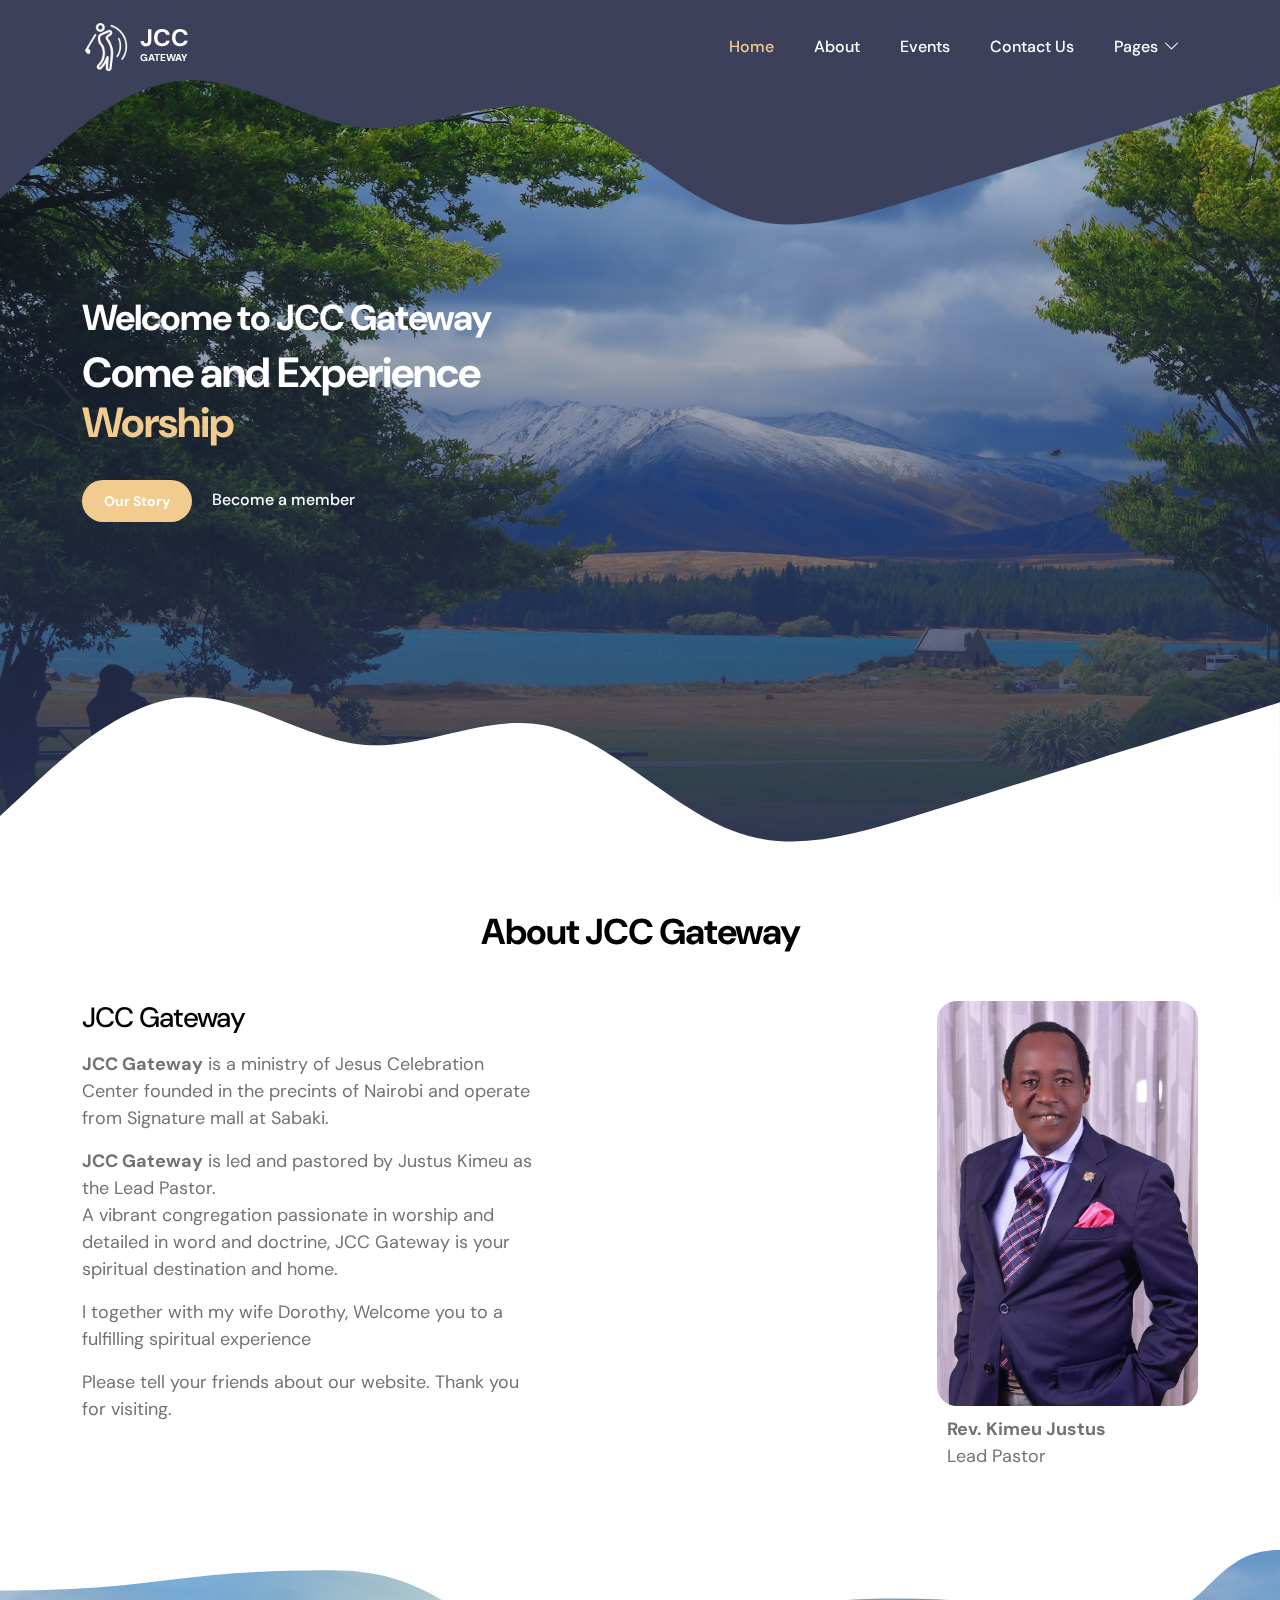
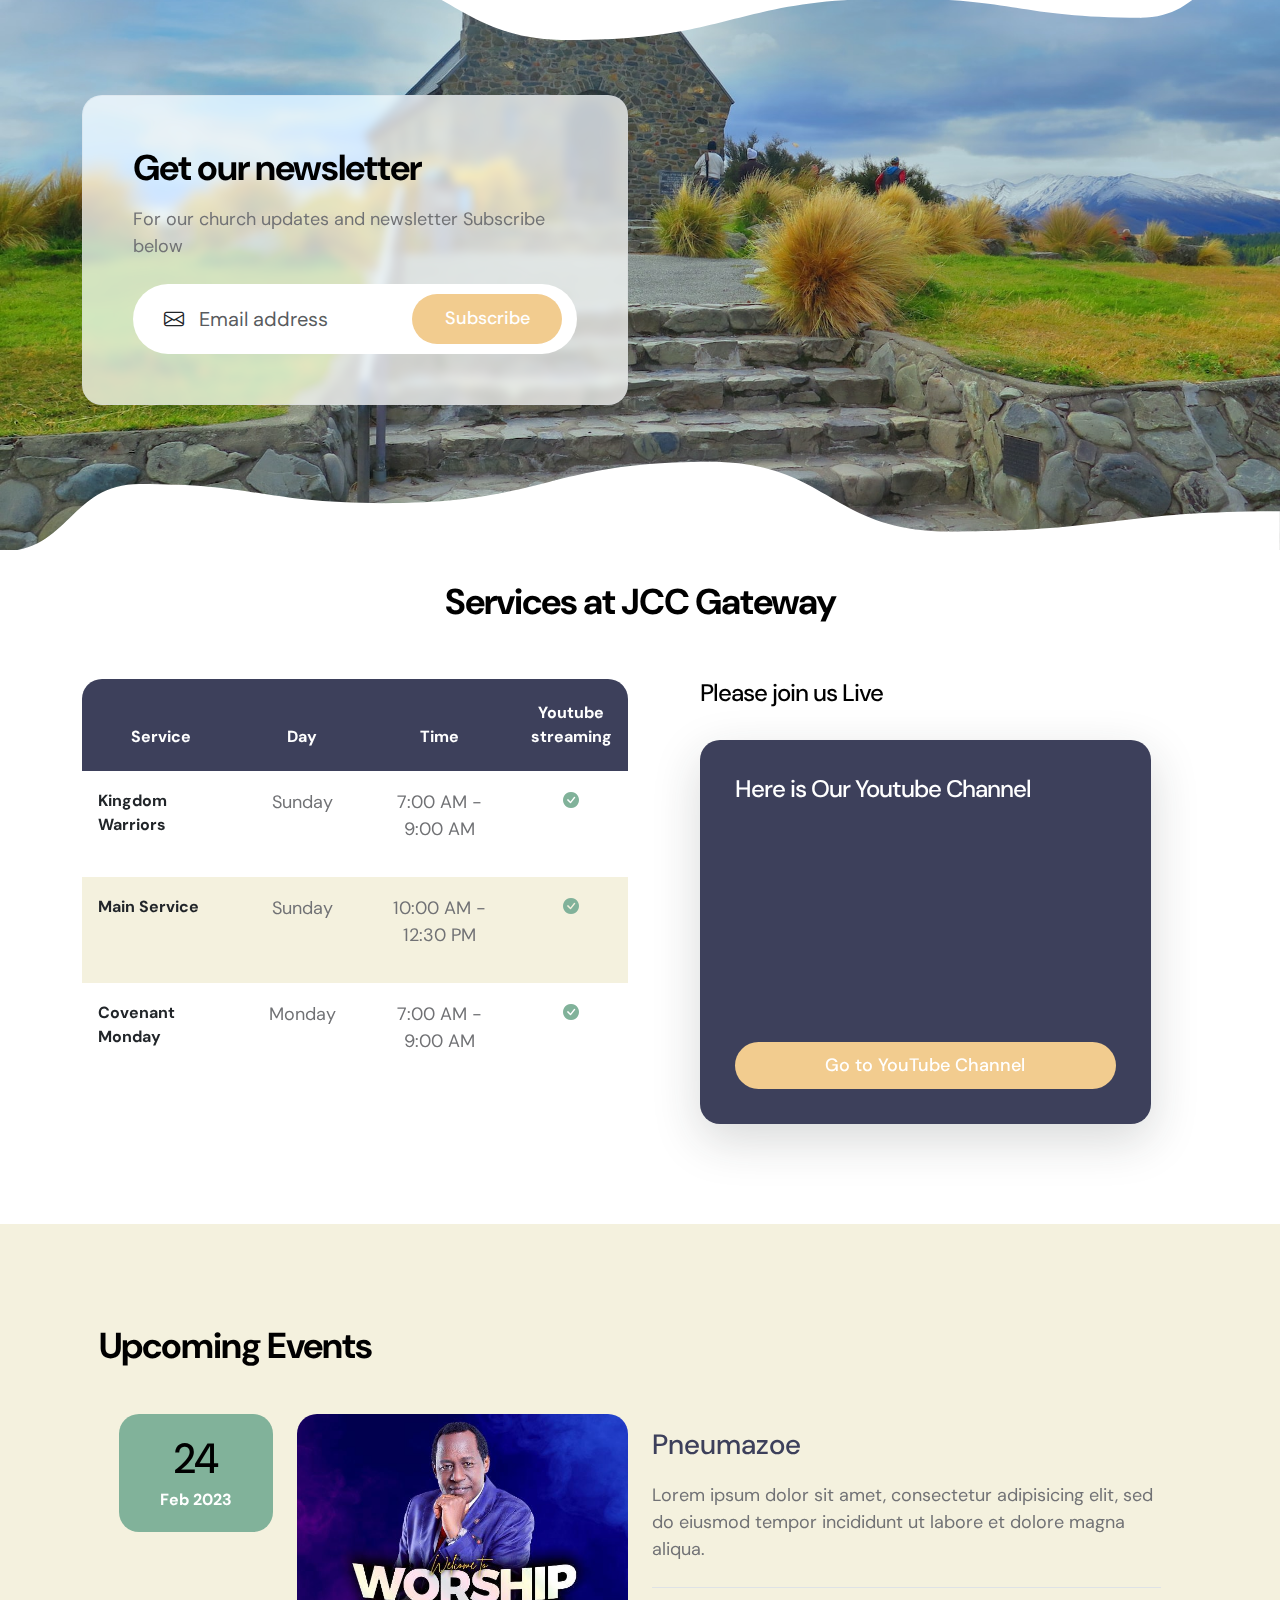
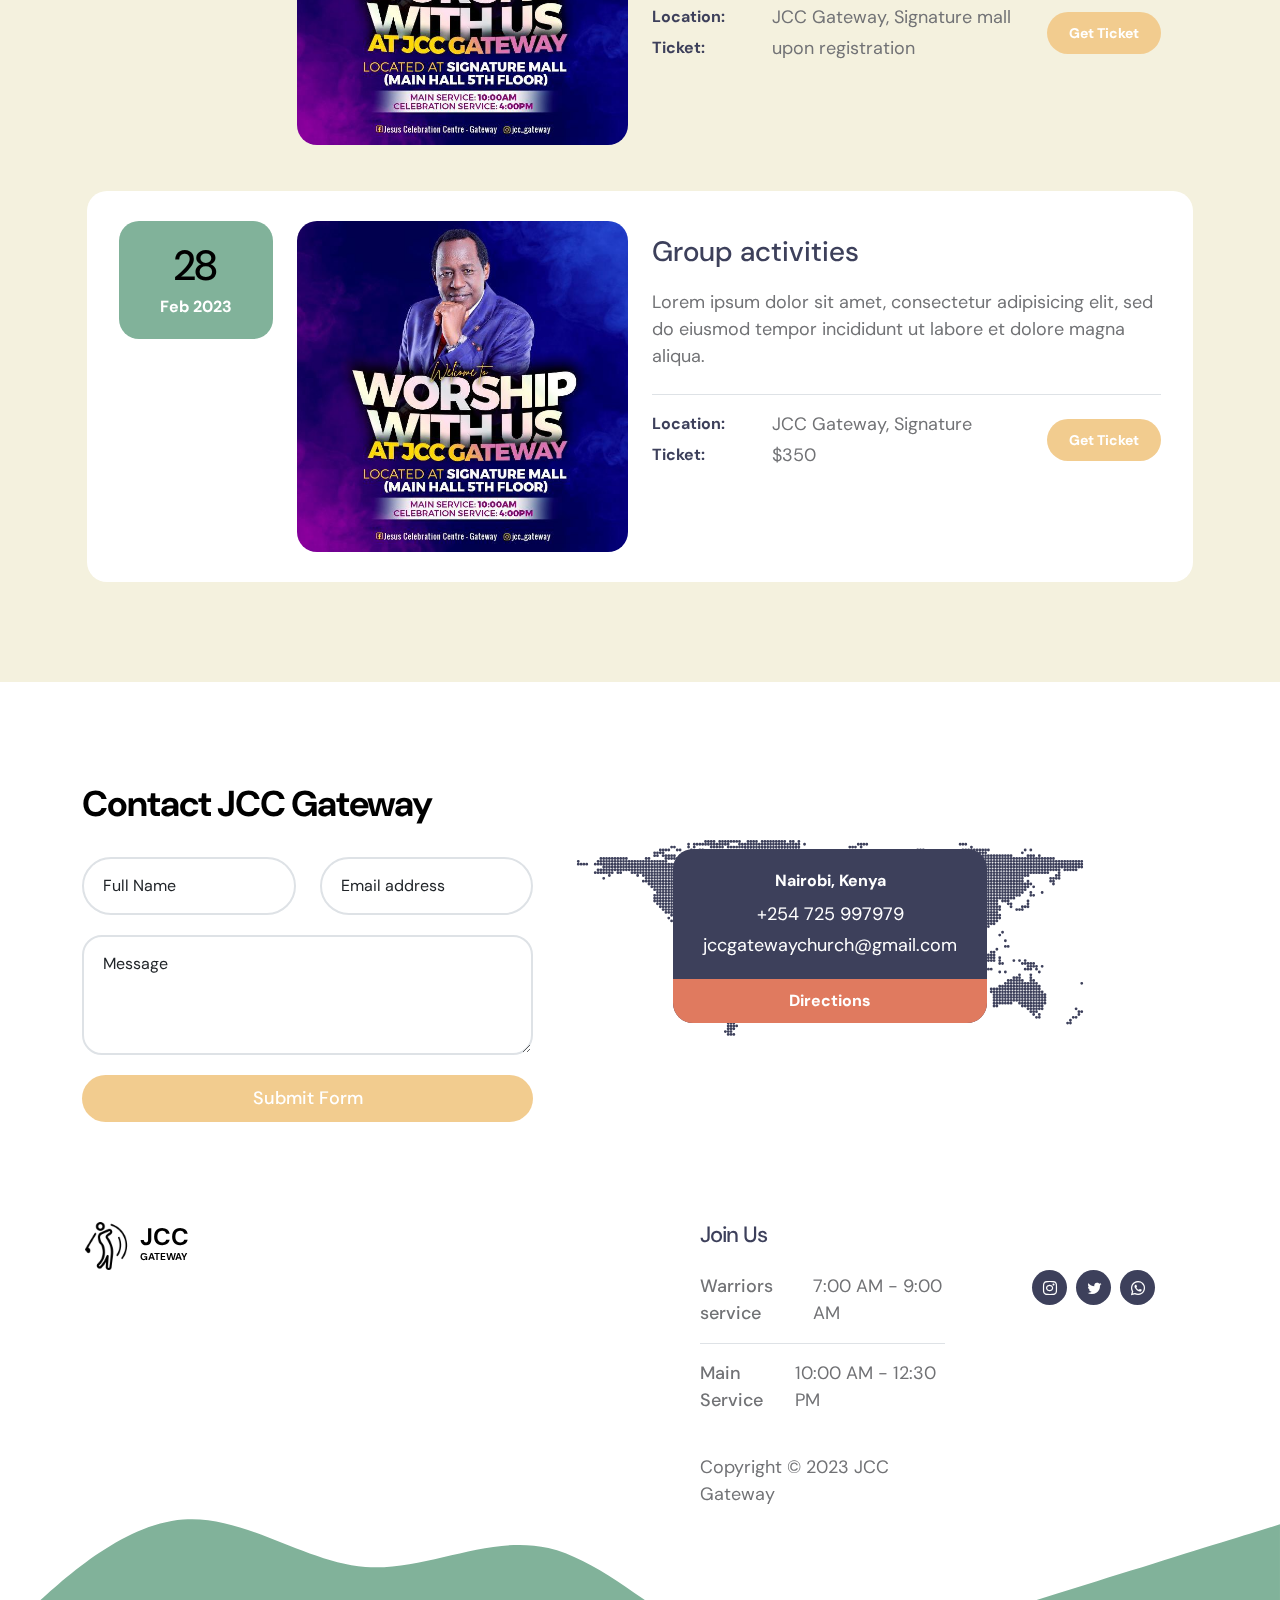
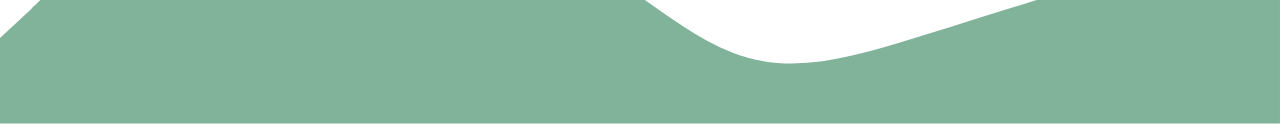
==== commit 446e8740: "creating a youtube chanel container" ====
--- a/index.html
+++ b/index.html
@@ -273,21 +273,34 @@
                             </div>
                         </div>
 
+                        <style>
+                            .video-container {
+                                width: 100%;
+                                height: 0;
+                                padding-bottom: 56.25%; /* 16:9 aspect ratio */
+                                position: relative;
+                                overflow: hidden;
+                            }
+                            
+                            .video-container iframe {
+                                position: absolute;
+                                top: 0;
+                                left: 0;
+                                width: 100%;
+                                height: 100%;
+                            }
+                        </style>
+                        
                         <div class="col-lg-5 col-12 mx-auto">
                             <h4 class="mb-4 pb-lg-2">Please join us Live</h4>
-                                <form action="#" method="post" class="custom-form membership-form shadow-lg" role="form">
-                                    <h4 class="text-white mb-4">Here is Our Youtube Chanel</h4>
-                                    <div class="col-lg-6 col-12">
-                                        <div class="ratio ratio-16x9">
-                                            <iframe width="560" height="315" src="https://www.youtube.com/embed/GUNC5zaCQ8E" title="YouTube video player" frameborder="0" allow="accelerometer; autoplay; clipboard-write; encrypted-media; gyroscope; picture-in-picture; web-share" allowfullscreen></iframe>
-                                        </div>                            
-                                    </div>
-                                        
-    
-                                        <button type="submit" class="form-control">Submit</button>
-                                    </div>
-                                </form>
-                            </div>
+                            <form action="https://www.youtube.com/channel/INSERT_CHANNEL_ID" method="post" class="custom-form membership-form shadow-lg" role="form">
+                                <h4 class="text-white mb-4">Here is Our Youtube Channel</h4>
+                                <div class="col-lg-6 col-12 video-container">
+                                    <iframe src="https://www.youtube.com/embed/GUNC5zaCQ8E" title="YouTube video player" frameborder="0" allow="accelerometer; autoplay; clipboard-write; encrypted-media; gyroscope; picture-in-picture; web-share" allowfullscreen></iframe>
+                                </div>
+                                <button type="submit" class="form-control">Go to YouTube Channel</button>
+                            </form>
+                        </div>
                         
 
                     </div>
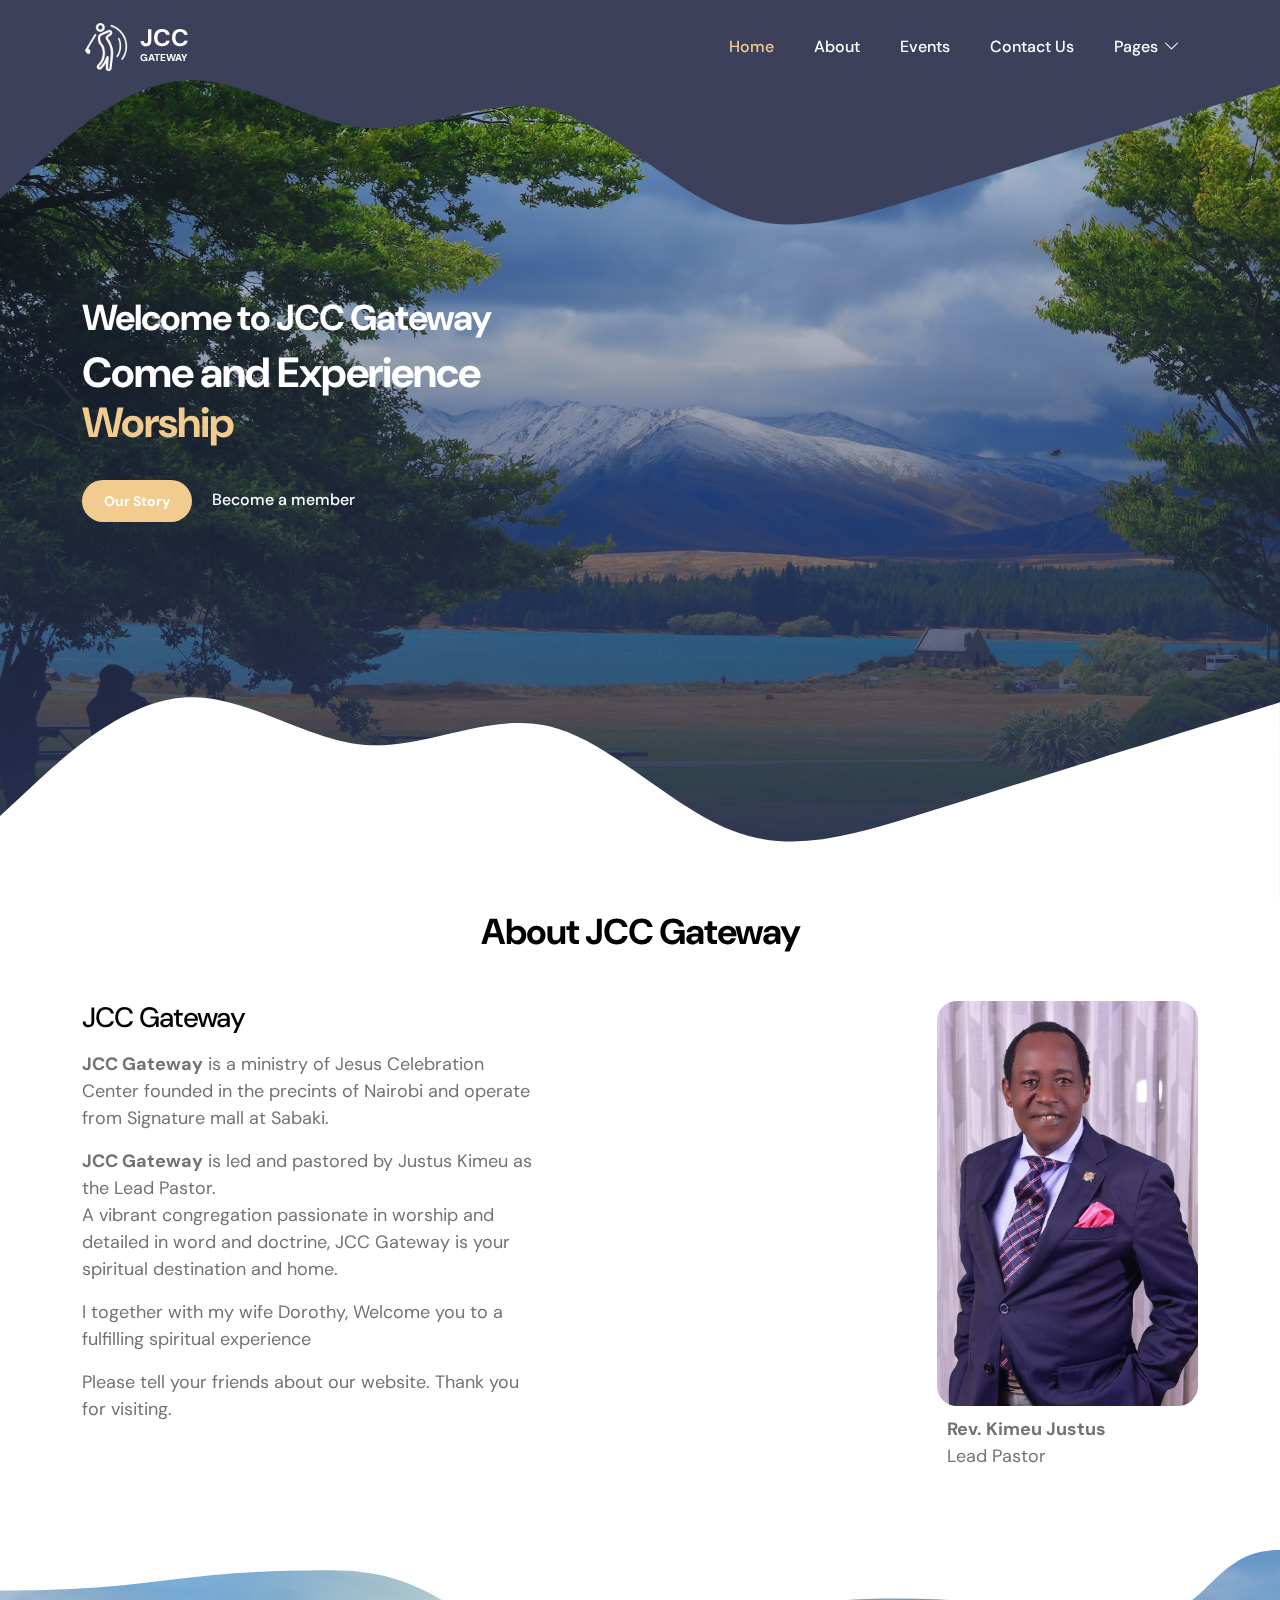
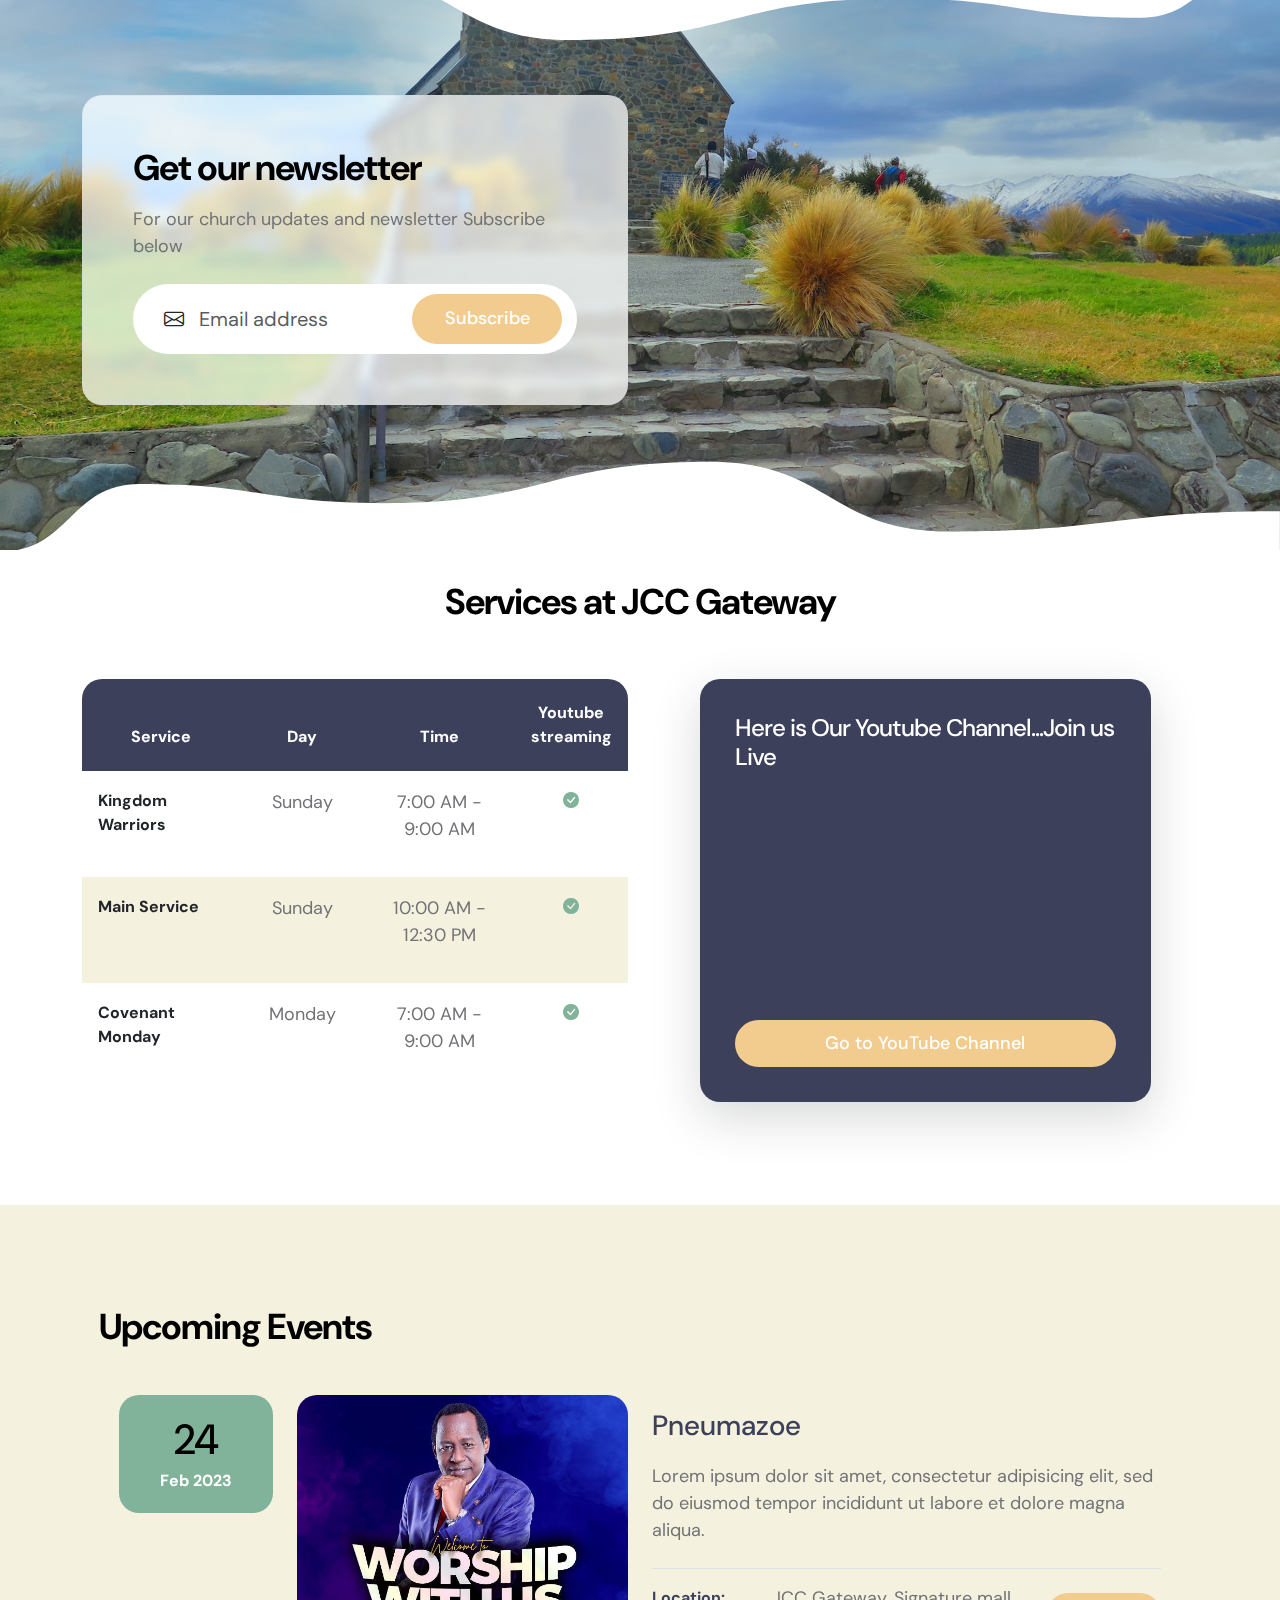
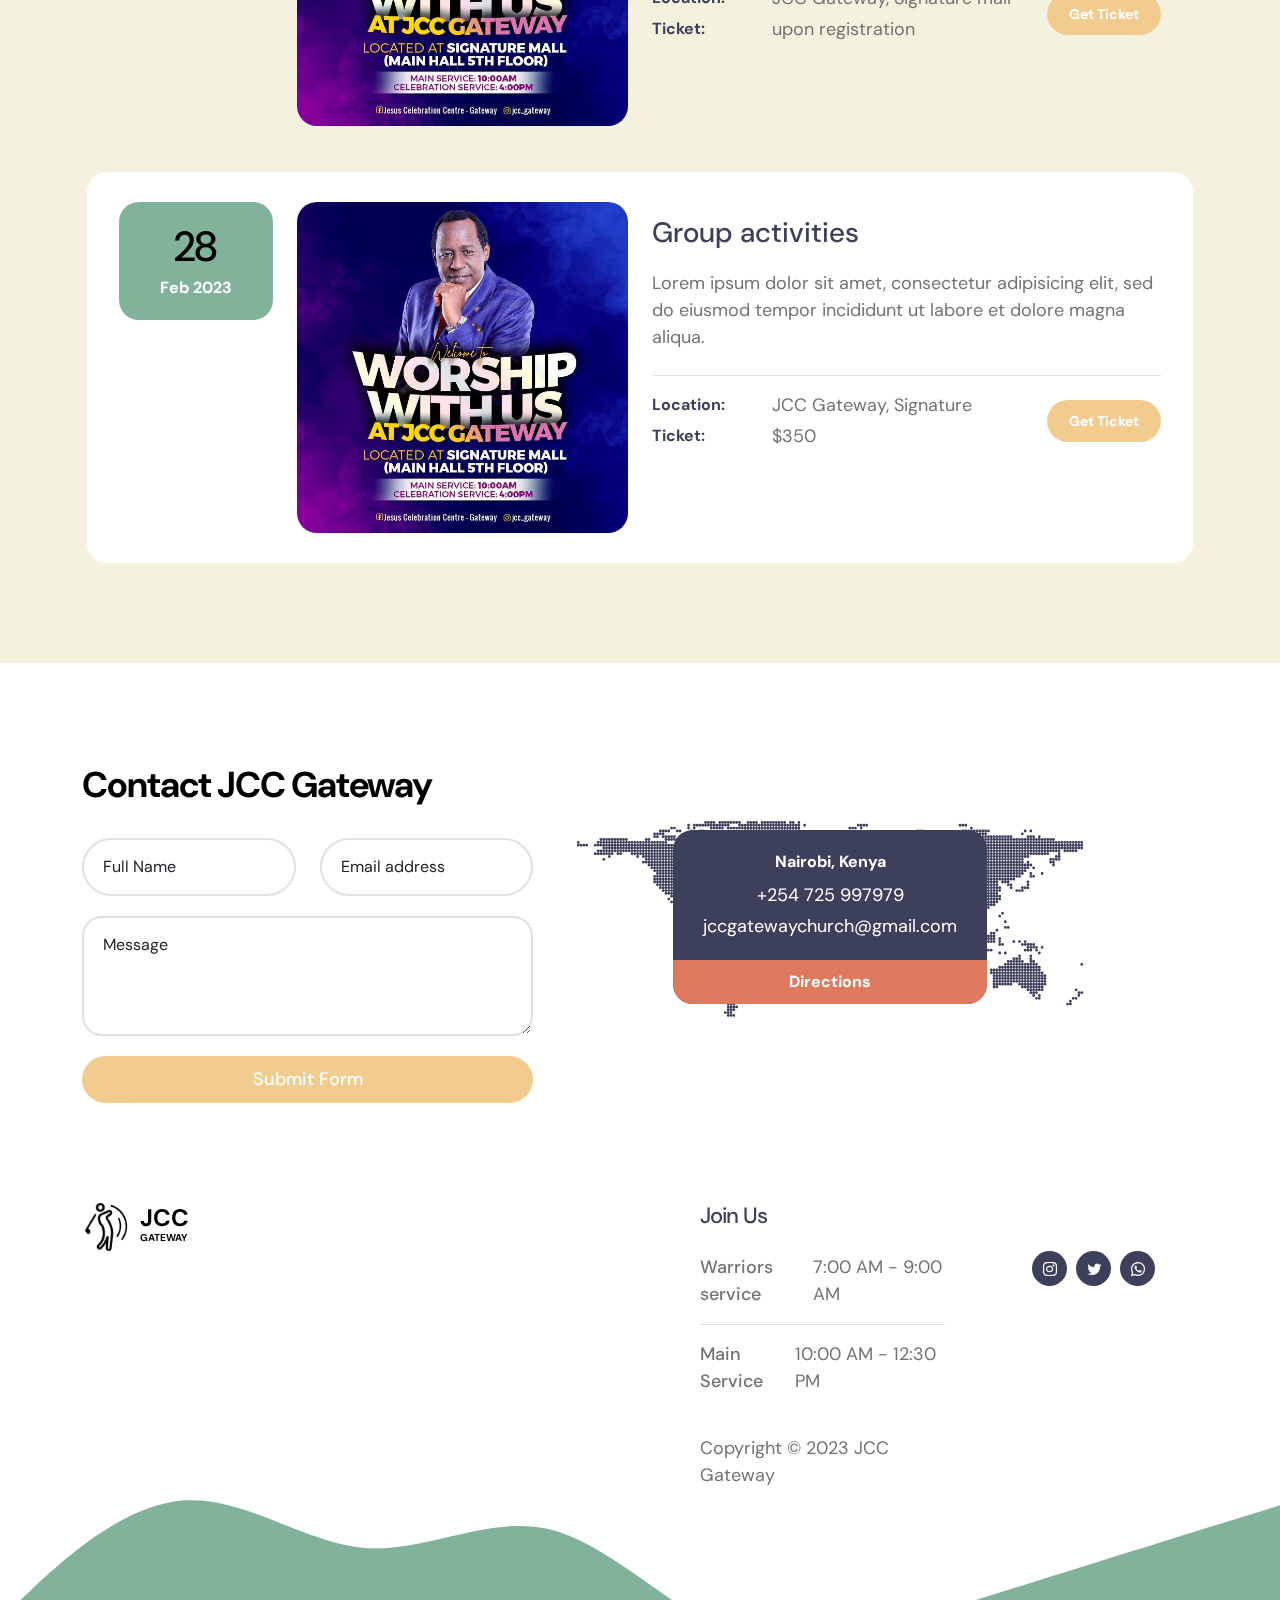
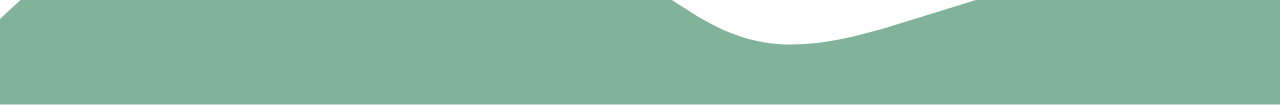
==== commit 26b5f51c: "update" ====
--- a/index.html
+++ b/index.html
@@ -280,6 +280,8 @@
                                 padding-bottom: 56.25%; /* 16:9 aspect ratio */
                                 position: relative;
                                 overflow: hidden;
+                                margin-bottom: 10px;
+                                
                             }
                             
                             .video-container iframe {
@@ -288,13 +290,15 @@
                                 left: 0;
                                 width: 100%;
                                 height: 100%;
+                                border: none; /* Remove iframe border */
+                                border-radius: 10px; /* Add border radius for smoother edges */
+                                margin-bottom: 10px;
                             }
                         </style>
                         
                         <div class="col-lg-5 col-12 mx-auto">
-                            <h4 class="mb-4 pb-lg-2">Please join us Live</h4>
-                            <form action="https://www.youtube.com/channel/INSERT_CHANNEL_ID" method="post" class="custom-form membership-form shadow-lg" role="form">
-                                <h4 class="text-white mb-4">Here is Our Youtube Channel</h4>
+                            <form action="https://www.youtube.com/@jesuscelebrationcentregate8769" method="post" class="custom-form membership-form shadow-lg" role="form">
+                                <h4 class="text-white mb-4">Here is Our Youtube Channel...Join us Live</h4>
                                 <div class="col-lg-6 col-12 video-container">
                                     <iframe src="https://www.youtube.com/embed/GUNC5zaCQ8E" title="YouTube video player" frameborder="0" allow="accelerometer; autoplay; clipboard-write; encrypted-media; gyroscope; picture-in-picture; web-share" allowfullscreen></iframe>
                                 </div>
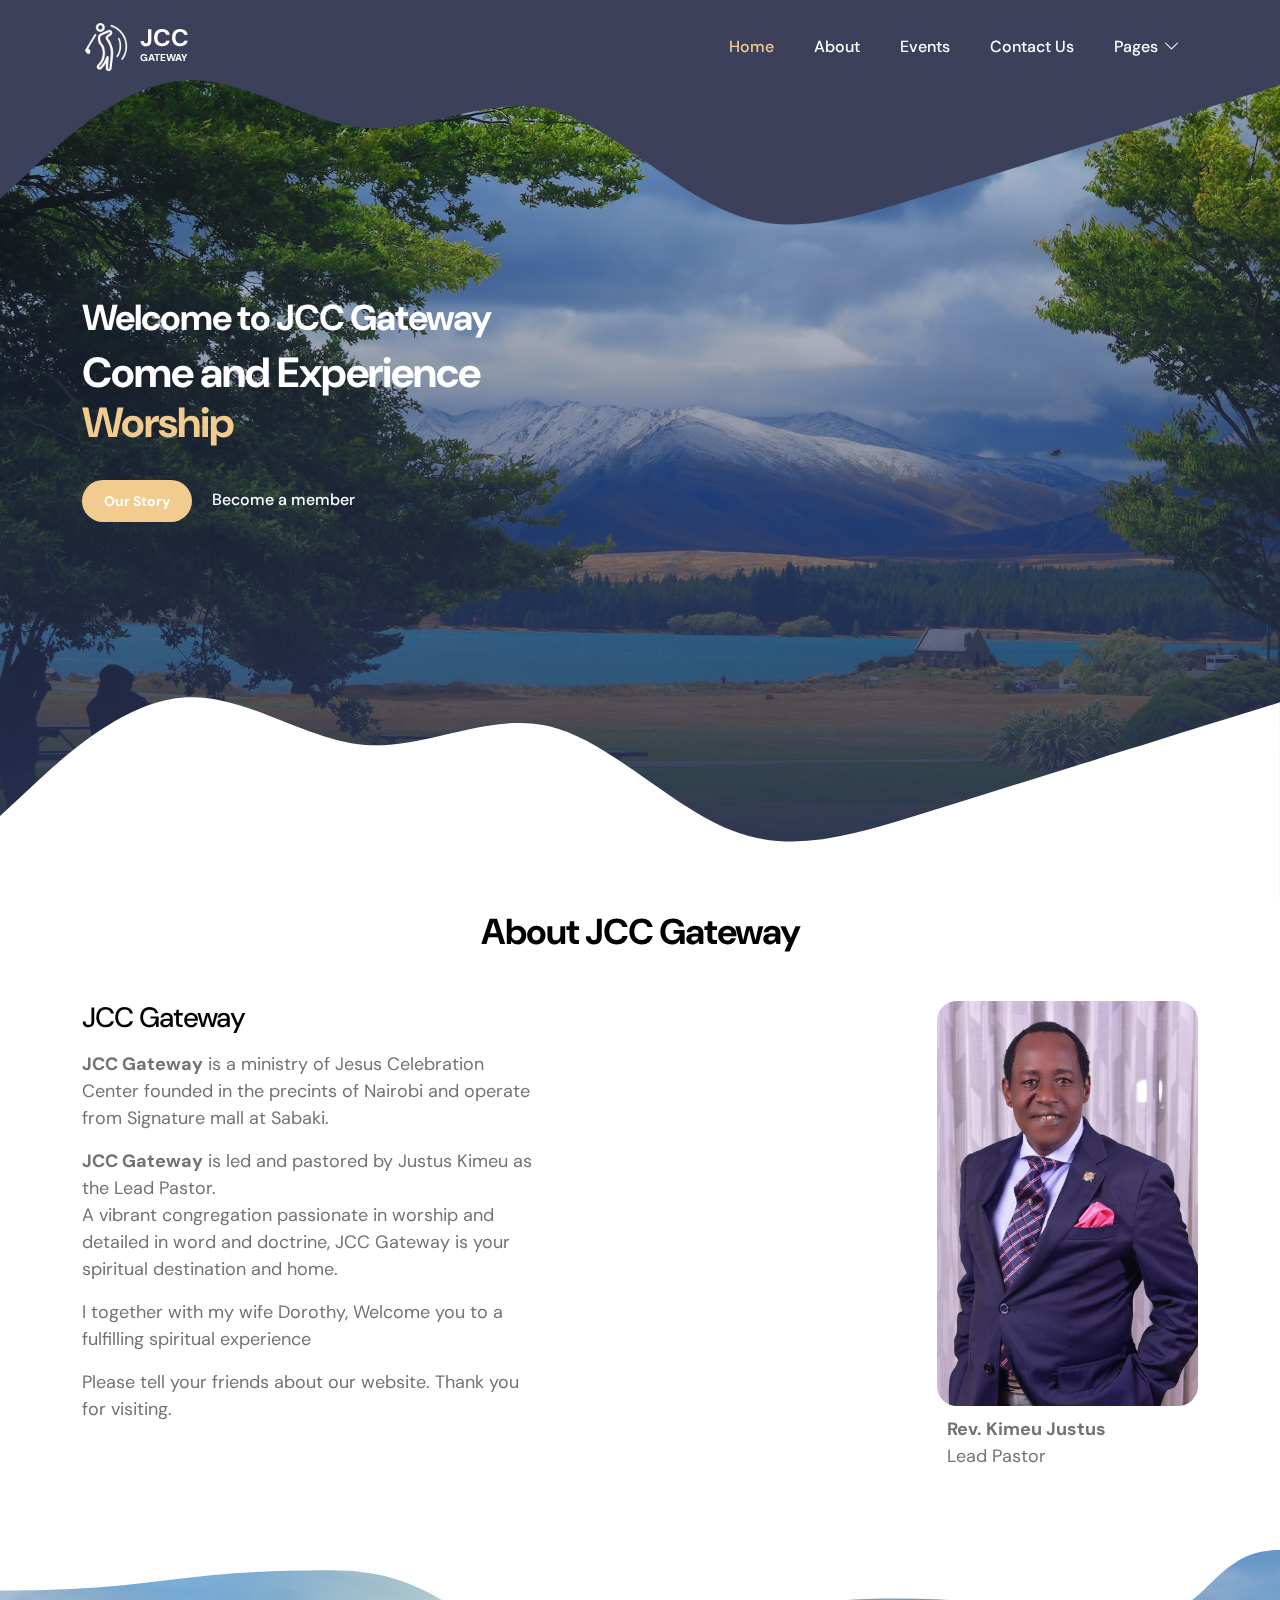
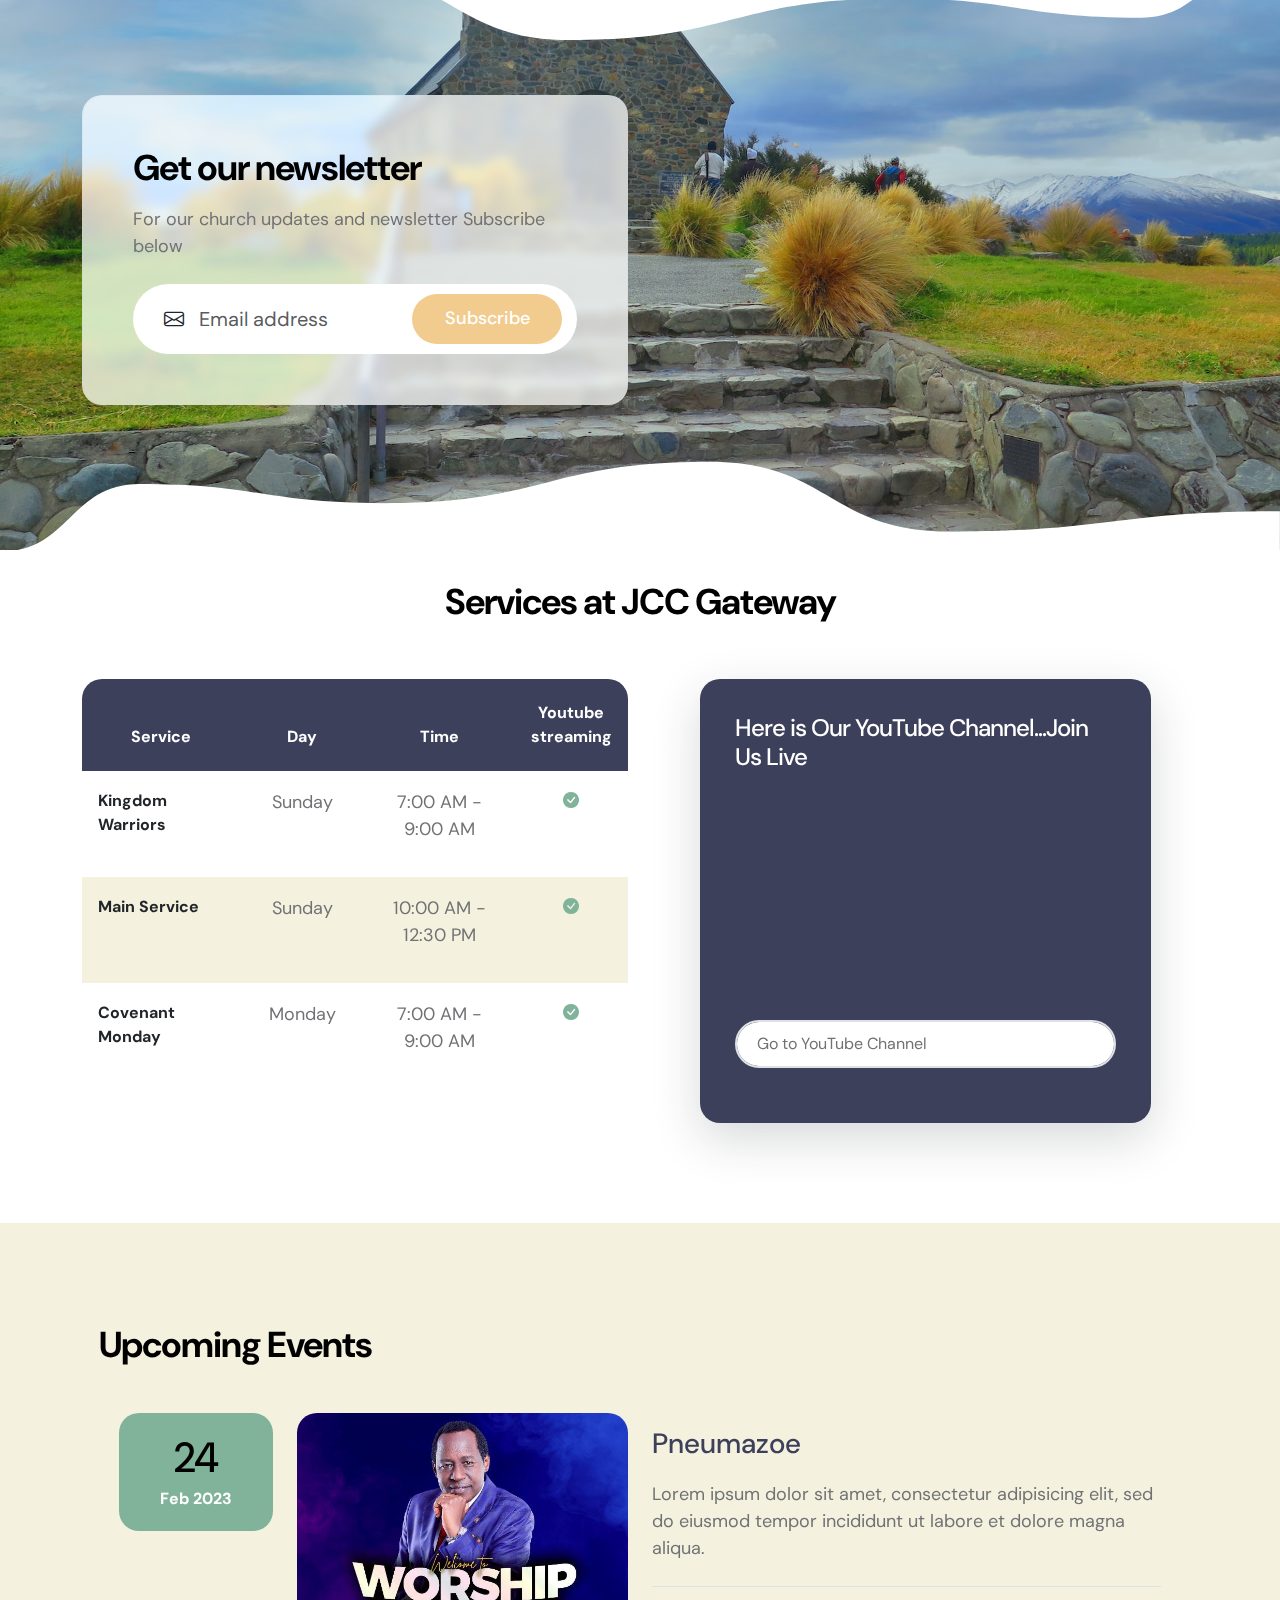
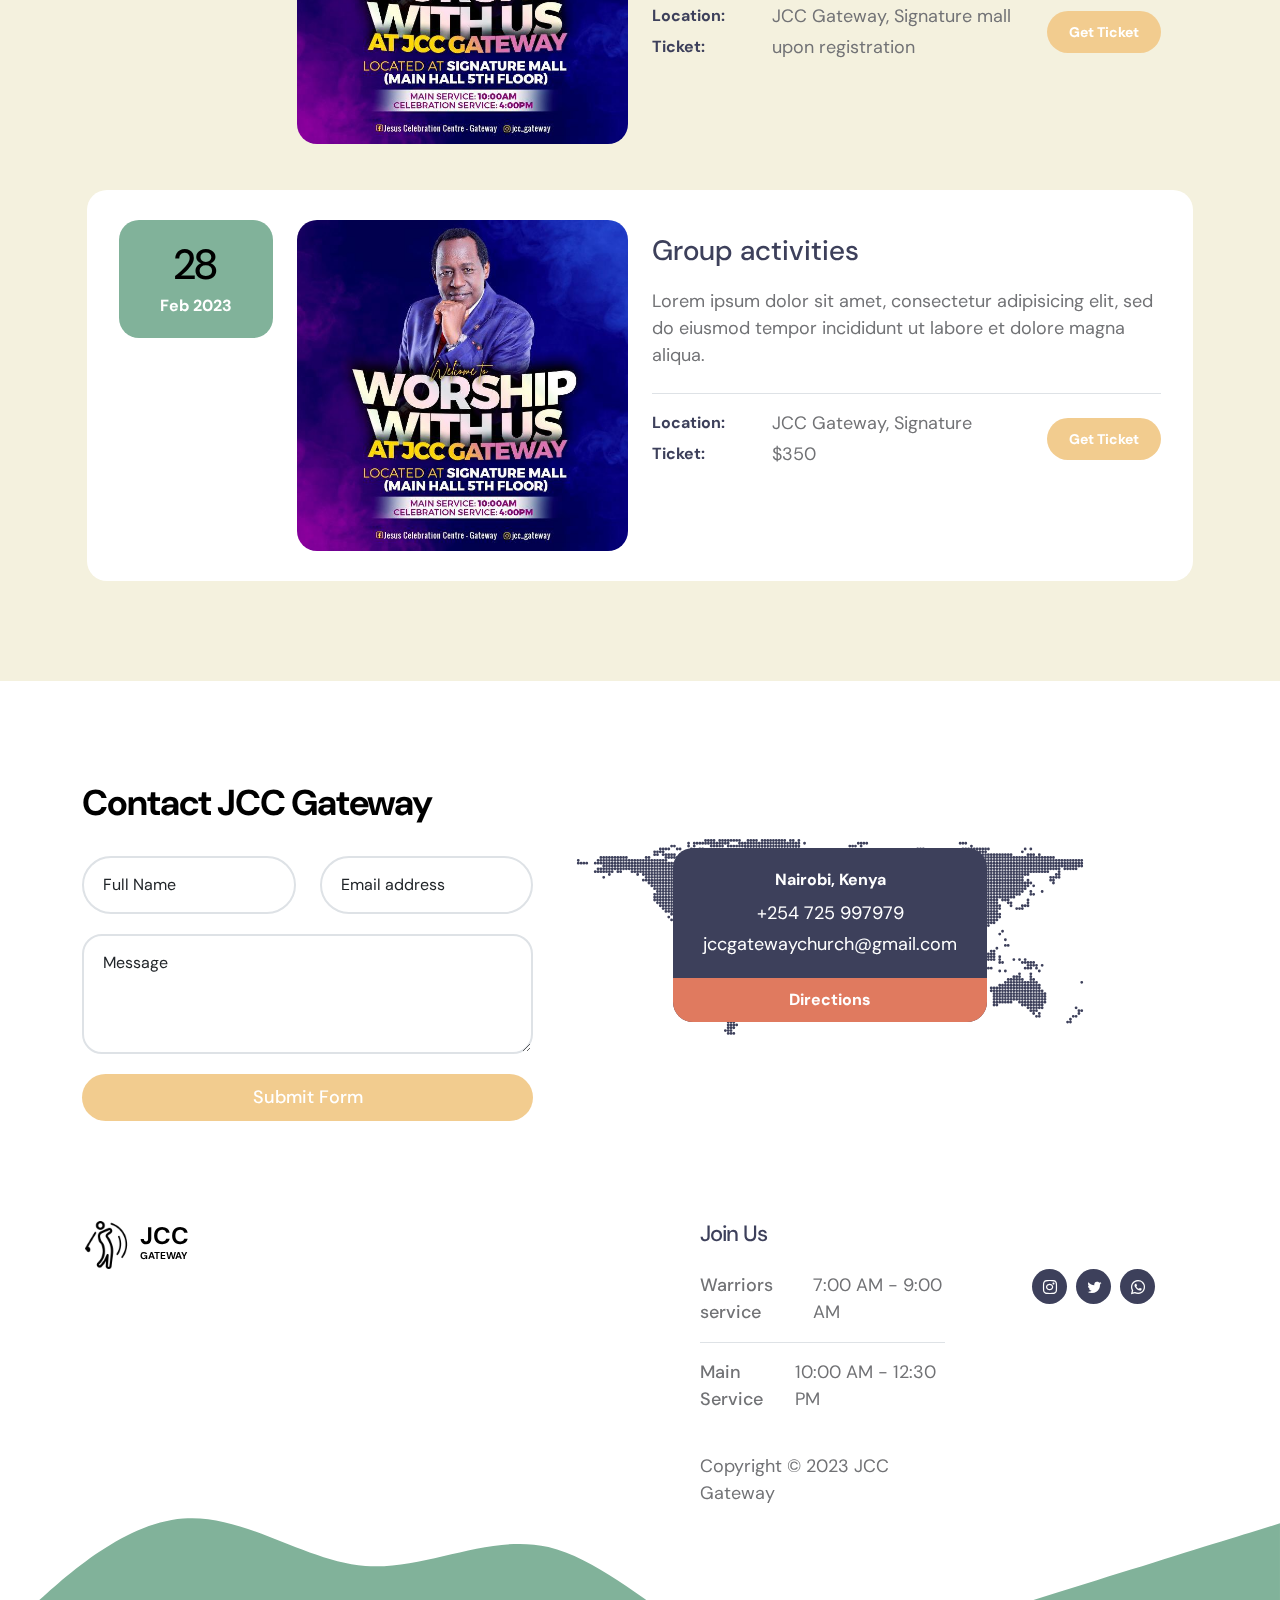
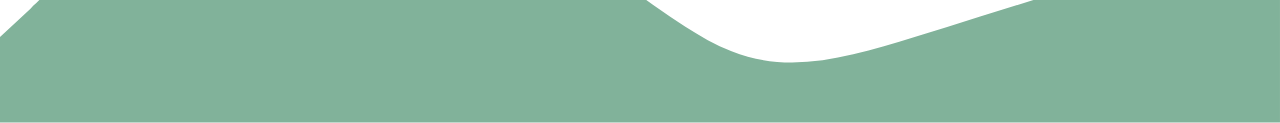
==== commit 4d0739d5: "update" ====
--- a/index.html
+++ b/index.html
@@ -297,12 +297,12 @@
                         </style>
                         
                         <div class="col-lg-5 col-12 mx-auto">
-                            <form action="https://www.youtube.com/@jesuscelebrationcentregate8769" method="post" class="custom-form membership-form shadow-lg" role="form">
-                                <h4 class="text-white mb-4">Here is Our Youtube Channel...Join us Live</h4>
+                            <form action="#" method="post" class="custom-form membership-form shadow-lg" role="form">
+                                <h4 class="text-white mb-4">Here is Our YouTube Channel...Join Us Live</h4>
                                 <div class="col-lg-6 col-12 video-container">
                                     <iframe src="https://www.youtube.com/embed/GUNC5zaCQ8E" title="YouTube video player" frameborder="0" allow="accelerometer; autoplay; clipboard-write; encrypted-media; gyroscope; picture-in-picture; web-share" allowfullscreen></iframe>
                                 </div>
-                                <button type="submit" class="form-control">Go to YouTube Channel</button>
+                                    <a href="https://www.youtube.com/channel/UCGeLUl-OEQvtqJ0pQeqBXpg" target="_blank" class="form-control">Go to YouTube Channel</a>
                             </form>
                         </div>
                         
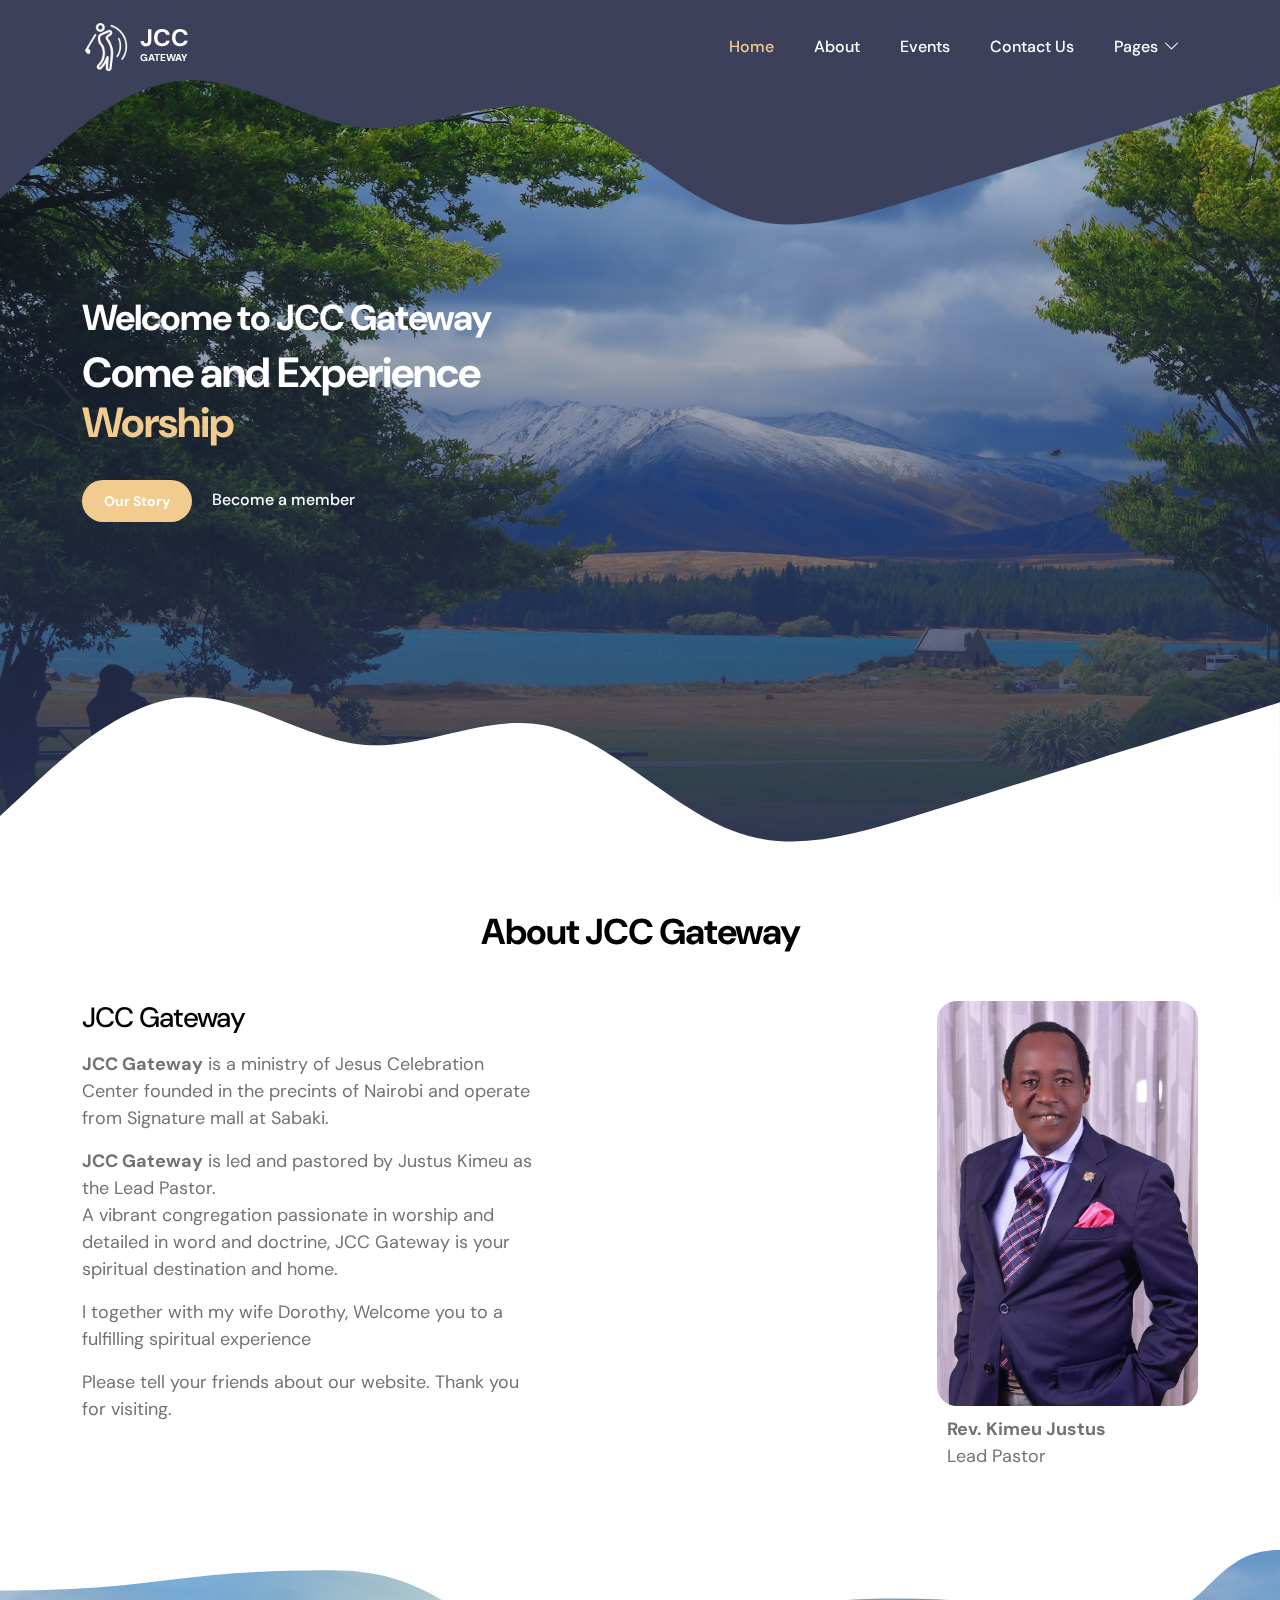
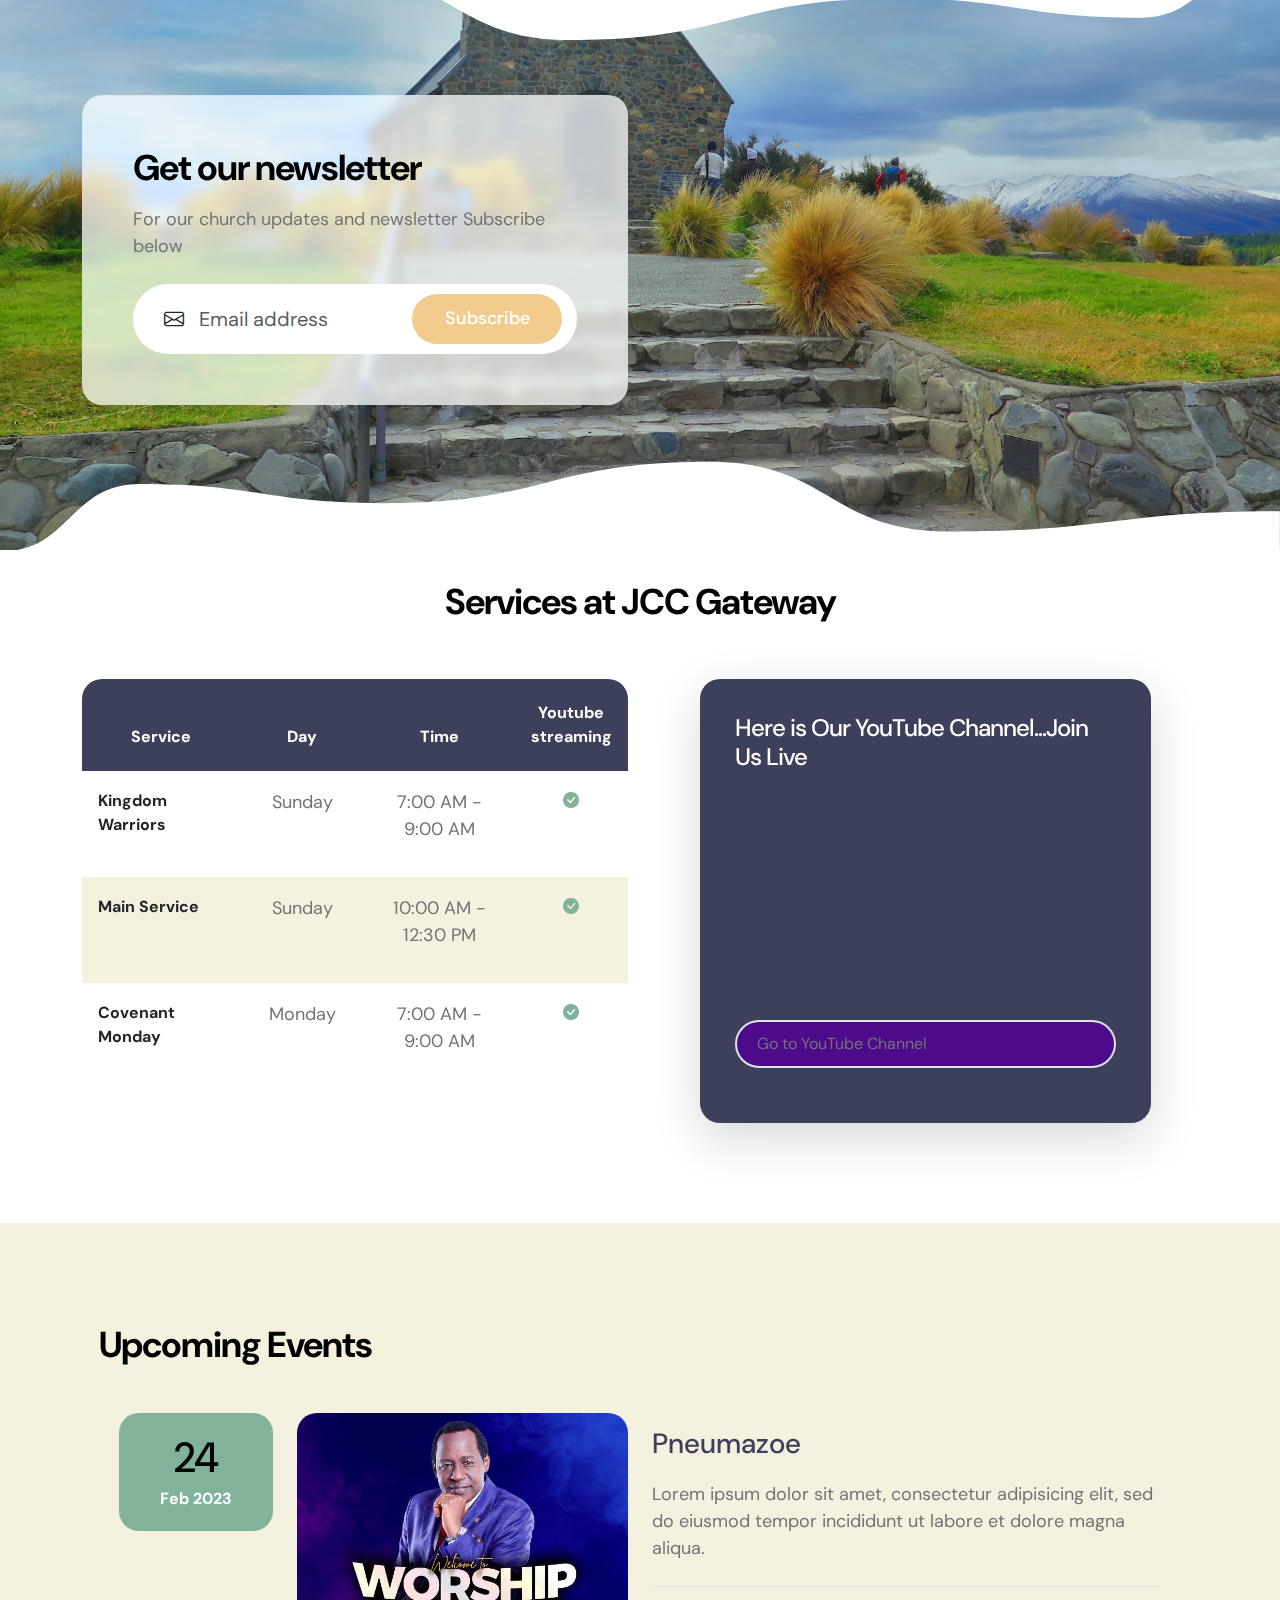
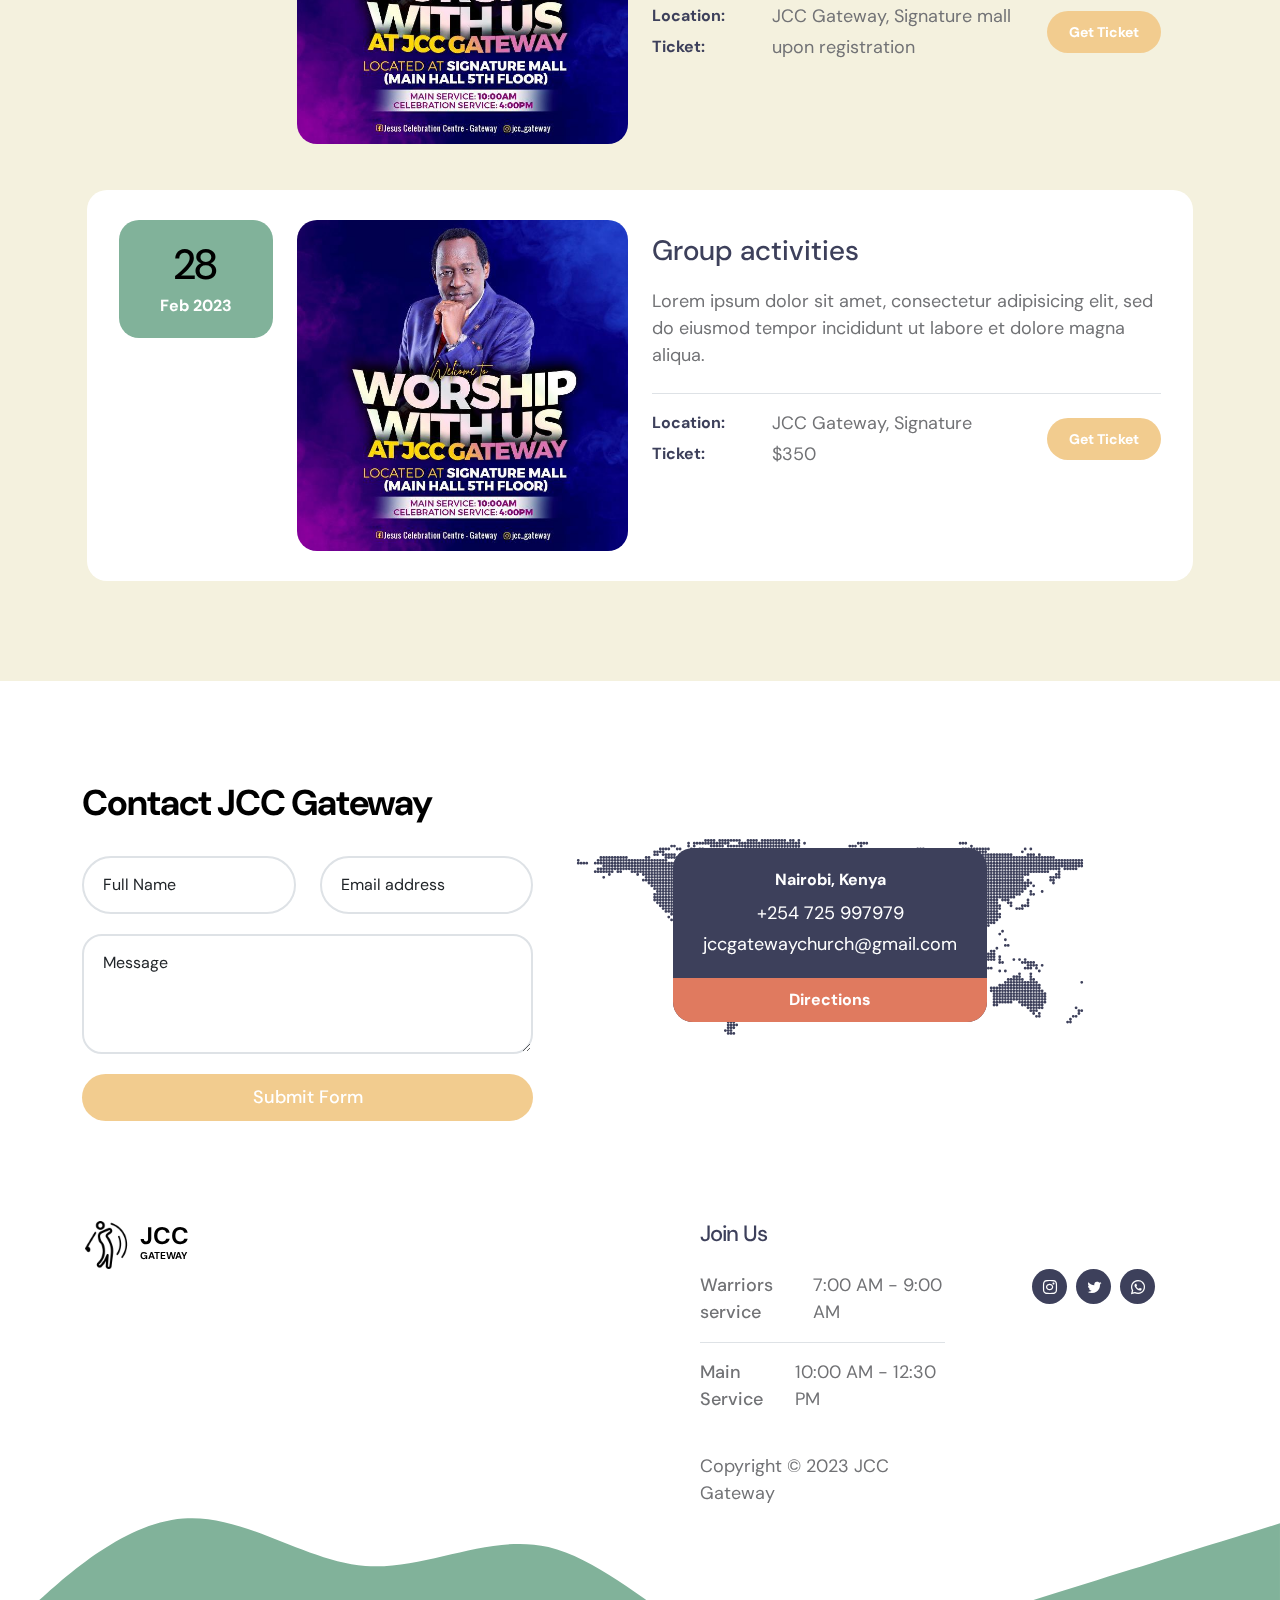
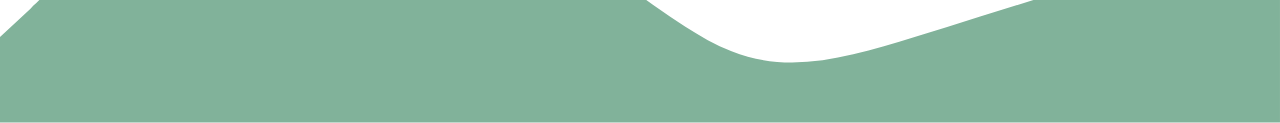
==== commit b32a6e49: "styling the button" ====
--- a/index.html
+++ b/index.html
@@ -294,6 +294,11 @@
                                 border-radius: 10px; /* Add border radius for smoother edges */
                                 margin-bottom: 10px;
                             }
+
+                            .custom-button {
+                                background-color: rgb(77, 11, 139);
+                                /* Add any additional styles as needed */
+                            }
                         </style>
                         
                         <div class="col-lg-5 col-12 mx-auto">
@@ -302,7 +307,7 @@
                                 <div class="col-lg-6 col-12 video-container">
                                     <iframe src="https://www.youtube.com/embed/GUNC5zaCQ8E" title="YouTube video player" frameborder="0" allow="accelerometer; autoplay; clipboard-write; encrypted-media; gyroscope; picture-in-picture; web-share" allowfullscreen></iframe>
                                 </div>
-                                    <a href="https://www.youtube.com/channel/UCGeLUl-OEQvtqJ0pQeqBXpg" target="_blank" class="form-control">Go to YouTube Channel</a>
+                                    <a href="https://www.youtube.com/channel/UCGeLUl-OEQvtqJ0pQeqBXpg" target="_blank" class="form-control custom-button">Go to YouTube Channel</a>
                             </form>
                         </div>
                         
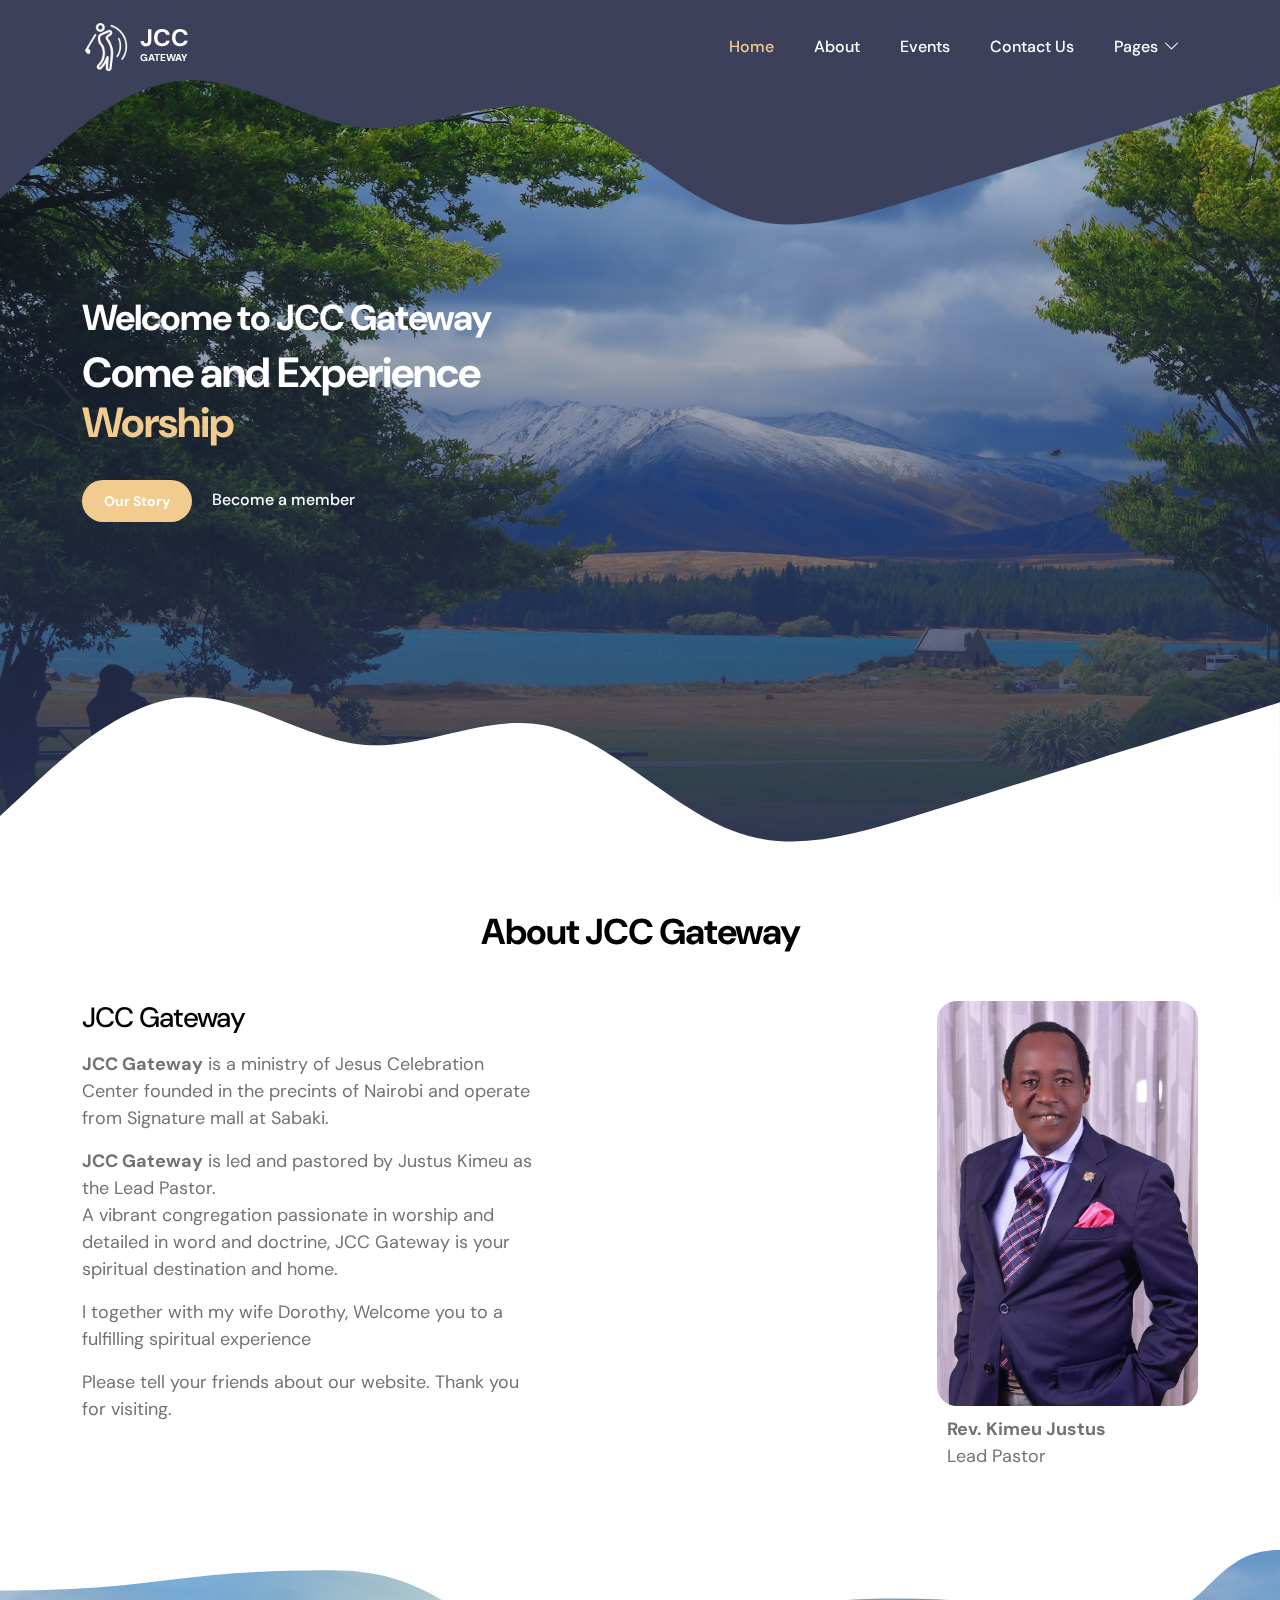
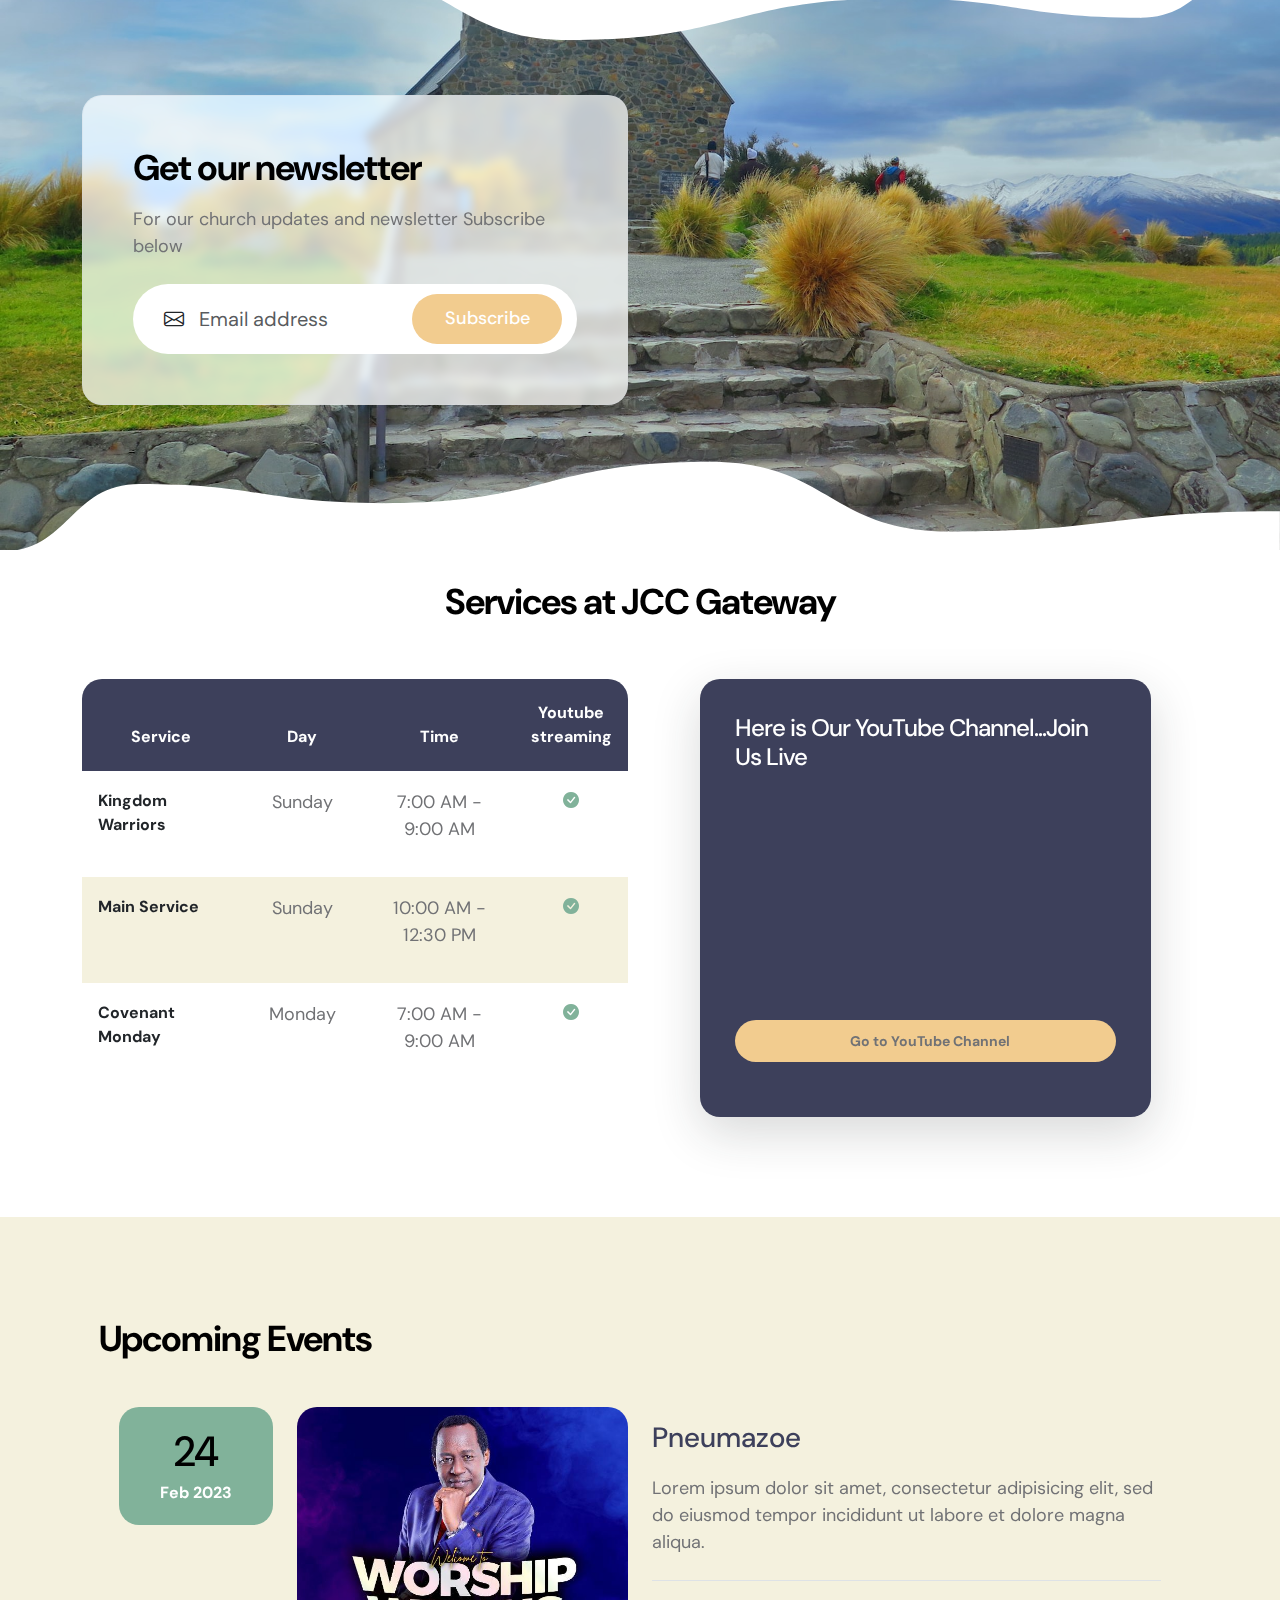
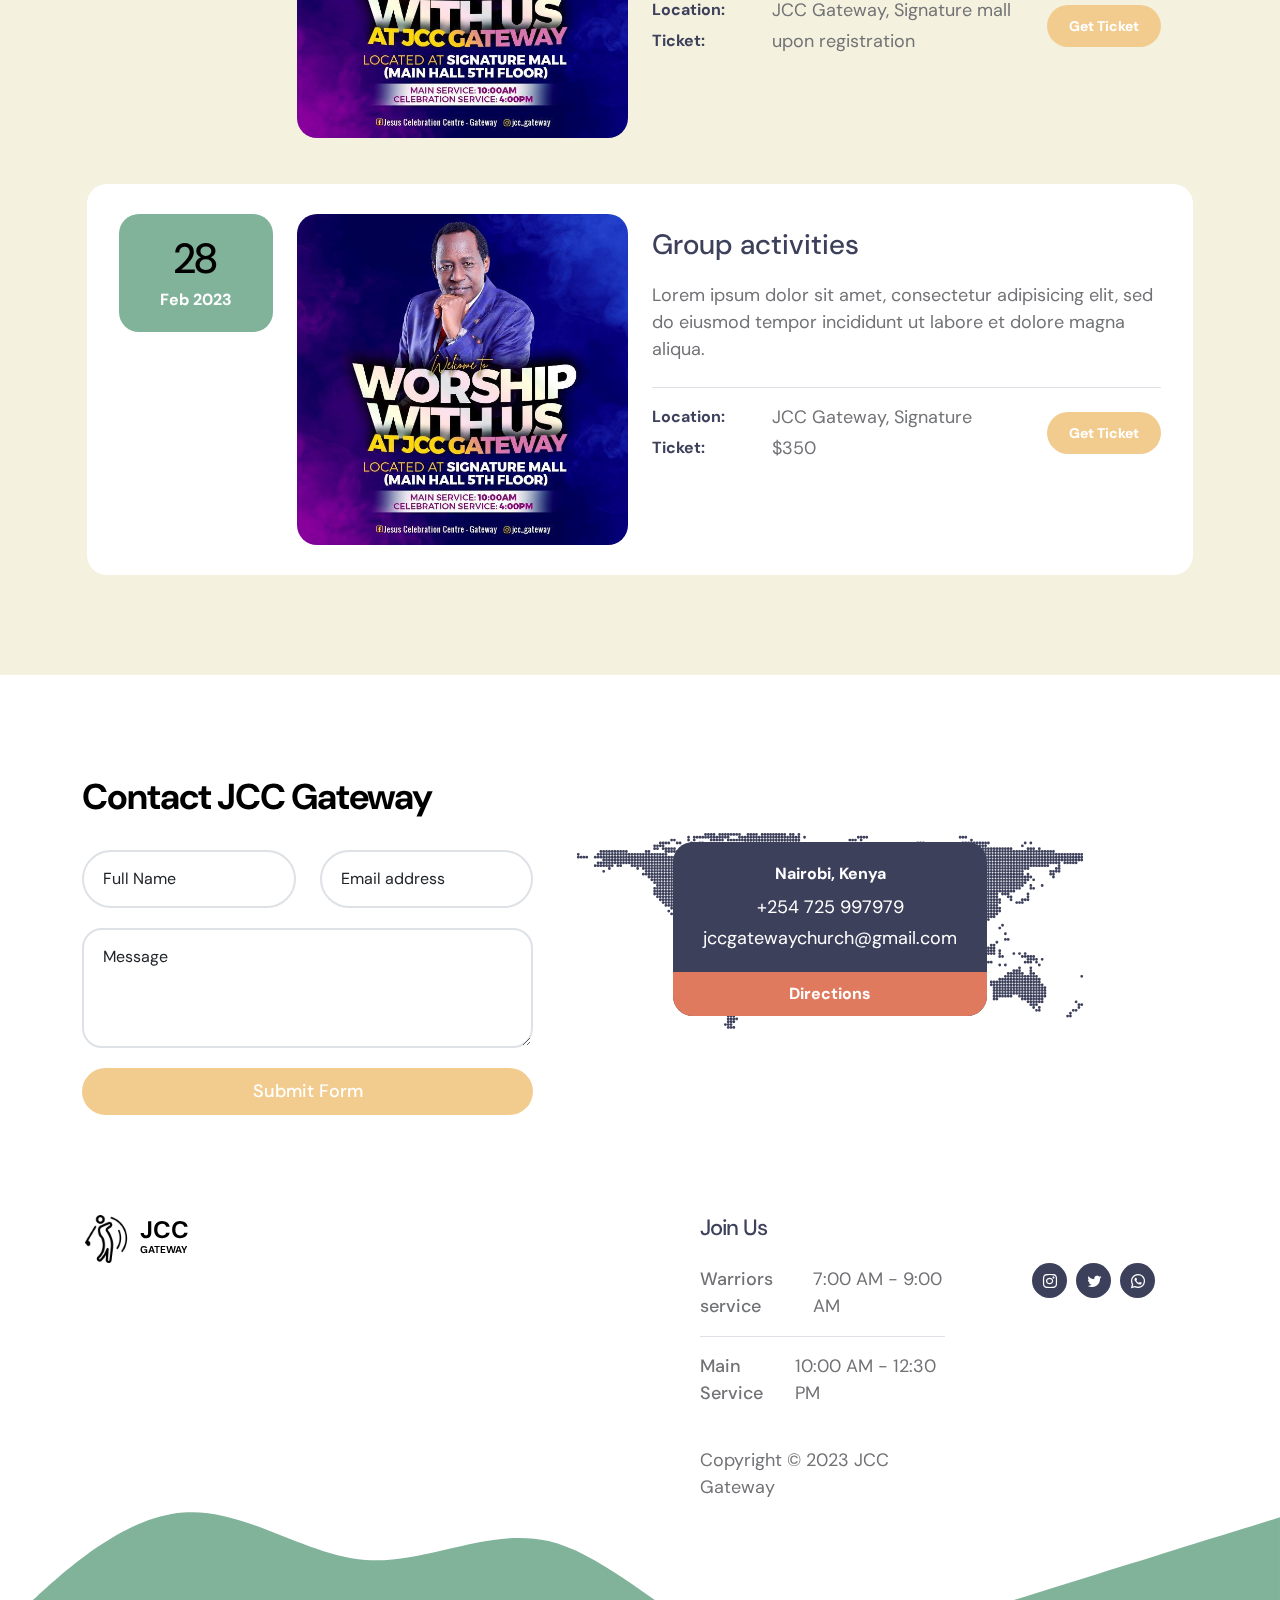
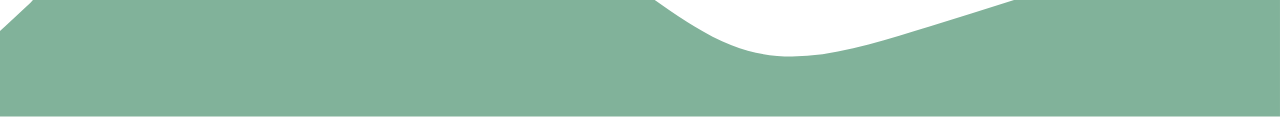
==== commit 0ce8696f: "styled the button" ====
--- a/index.html
+++ b/index.html
@@ -295,10 +295,7 @@
                                 margin-bottom: 10px;
                             }
 
-                            .custom-button {
-                                background-color: rgb(77, 11, 139);
-                                /* Add any additional styles as needed */
-                            }
+                            
                         </style>
                         
                         <div class="col-lg-5 col-12 mx-auto">
@@ -307,7 +304,7 @@
                                 <div class="col-lg-6 col-12 video-container">
                                     <iframe src="https://www.youtube.com/embed/GUNC5zaCQ8E" title="YouTube video player" frameborder="0" allow="accelerometer; autoplay; clipboard-write; encrypted-media; gyroscope; picture-in-picture; web-share" allowfullscreen></iframe>
                                 </div>
-                                    <a href="https://www.youtube.com/channel/UCGeLUl-OEQvtqJ0pQeqBXpg" target="_blank" class="form-control custom-button">Go to YouTube Channel</a>
+                                    <a href="https://www.youtube.com/channel/UCGeLUl-OEQvtqJ0pQeqBXpg" target="_blank" class="form-control btn custom-btn">Go to YouTube Channel</a>
                             </form>
                         </div>
                         
